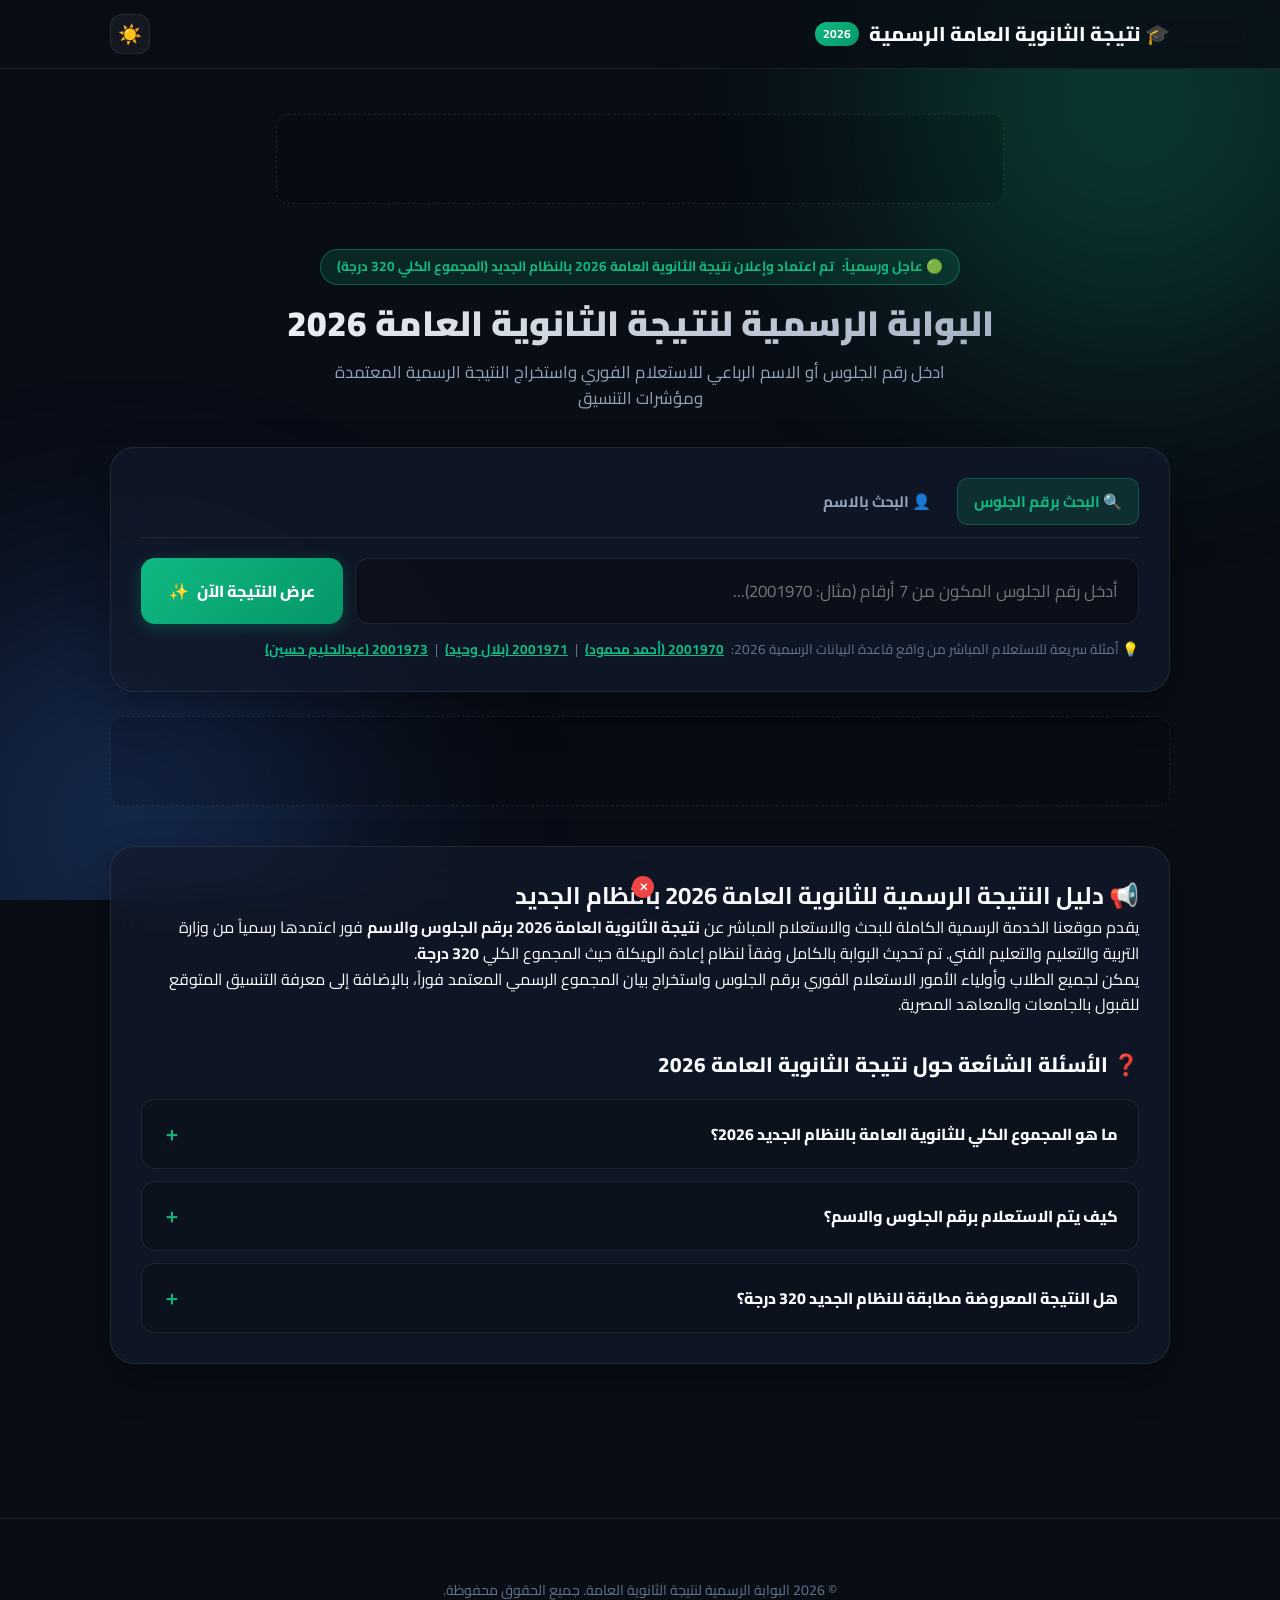
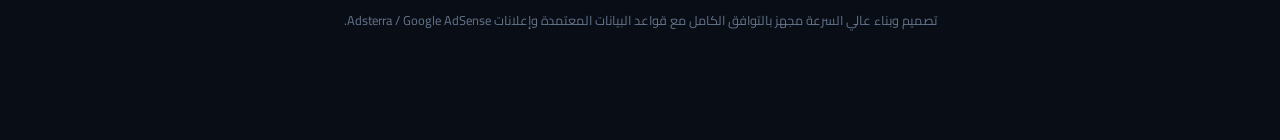
==== index.html @ 3b3ee01c "Remove subject breakdown tables to show 100% accurate official totals and fix FAQ dropdown accordion" ====
<!DOCTYPE html>
<html lang="ar" dir="rtl" data-theme="dark">
<head>
  <meta charset="UTF-8">
  <meta name="viewport" content="width=device-width, initial-scale=1.0">
  
  <!-- Website Favicon & Custom Logo Icon for Browser Tabs -->
  <link rel="icon" type="image/png" href="favicon.png">
  <link rel="apple-touch-icon" href="favicon.png">

  <!-- Canonical URL for Primary Search Indexing -->
  <link rel="canonical" href="https://natiga.corexfitness.me/">

  <!-- Google AdSense Account Meta Tag & Script -->
  <meta name="google-adsense-account" content="ca-pub-4060752768385192">
  <script async src="https://pagead2.googlesyndication.com/pagead/js/adsbygoogle.js?client=ca-pub-4060752768385192" crossorigin="anonymous"></script>

  <!-- Adsterra Social Bar Script Integration -->
  <script type="text/javascript" src="//www.highperformanceformat.com/492c34ae1aef11fdb8a2b535faee0434/invoke.js"></script>

  <!-- SEO Primary Meta Tags -->
  <title>نتيجة الثانوية العامة 2026 الرسمية | برقم الجلوس والاسم النظام الجديد 320 درجة</title>
  <meta name="title" content="نتيجة الثانوية العامة 2026 الرسمية | برقم الجلوس والاسم النظام الجديد 320 درجة">
  <meta name="description" content="البوابة الرسمية لنتيجة الثانوية العامة 2026. استعلم الآن برقم الجلوس والاسم عن الاسم الكامل والمدرسة وبيان الدرجات النهائي المعتمد بالنظام الجديد (المجموع الكلي 320 درجة).">
  <meta name="keywords" content="نتيجة الثانوية العامة 2026, موقع نتيجة الثانوية العامة 2026, النتيجة الرسمية للثانوية العامة, درجات الثانوية العامة 320 درجة, استعلام نتيجة الثانوية برقم الجلوس والاسم">
  <meta name="robots" content="index, follow">
  <meta name="language" content="Arabic">

  <!-- Open Graph / Facebook -->
  <meta property="og:type" content="website">
  <meta property="og:url" content="https://natiga.corexfitness.me/">
  <meta property="og:title" content="نتيجة الثانوية العامة 2026 الرسمية | برقم الجلوس والاسم">
  <meta property="og:description" content="ظهرت الآن رسمياً! استعلم فوراً عن نتيجة الثانوية العامة 2026 برقم الجلوس والاسم بالنظام الجديد (320 درجة) وتوقعات التنسيق الكليات.">

  <!-- Fonts & Styles -->
  <link rel="preconnect" href="https://fonts.googleapis.com">
  <link rel="preconnect" href="https://fonts.gstatic.com" crossorigin>
  <link href="https://fonts.googleapis.com/css2?family=Cairo:wght@300;400;600;700;800;900&family=Readex+Pro:wght@300;400;500;600;700" rel="stylesheet">
  <link rel="stylesheet" href="css/style.css">
</head>
<body>

  <!-- Ambient Light Effects -->
  <div class="ambient-bg">
    <div class="ambient-orb orb-1"></div>
    <div class="ambient-orb orb-2"></div>
  </div>

  <!-- Navigation Bar -->
  <nav class="navbar">
    <div class="nav-container">
      <a href="#" class="brand-logo">
        <span>🎓 نتيجة الثانوية العامة الرسمية</span>
        <span class="brand-badge">2026</span>
      </a>
      <div class="nav-actions">
        <button id="themeToggleBtn" class="theme-toggle-btn" title="تبديل المظهر">
          <span id="themeIcon">☀️</span>
        </button>
      </div>
    </div>
  </nav>

  <!-- Top Ad Banner Space (Banner 728x90) -->
  <div class="container" style="padding-bottom: 0;">
    <div class="ad-slot ad-banner-top">
      <script type="text/javascript">
        atOptions = {
          'key' : '7053d83ad9ac7f690cc2ffb86692da1a',
          'format' : 'iframe',
          'height' : 90,
          'width' : 728,
          'params' : {}
        };
      </script>
      <script type="text/javascript" src="//www.highperformanceformat.com/7053d83ad9ac7f690cc2ffb86692da1a/invoke.js"></script>
    </div>
  </div>

  <!-- Main Container -->
  <main class="container">

    <!-- Hero Header -->
    <header class="hero-header">
      <div class="system-notice-badge" style="background: rgba(16, 185, 129, 0.15); border-color: rgba(16, 185, 129, 0.4); color: #10b981;">
        <span>🟢 عاجل ورسمياً:</span>
        <span>تم اعتماد وإعلان نتيجة الثانوية العامة 2026 بالنظام الجديد (المجموع الكلي 320 درجة)</span>
      </div>
      <h1 class="hero-title">البوابة الرسمية لنتيجة الثانوية العامة 2026</h1>
      <p class="hero-subtitle">ادخل رقم الجلوس أو الاسم الرباعي للاستعلام الفوري واستخراج النتيجة الرسمية المعتمدة ومؤشرات التنسيق</p>
    </header>

    <!-- LIVE SEARCH ENGINE SECTION -->
    <section id="liveSection">
      <div class="glass-card">
        
        <!-- Search Tabs -->
        <div class="search-tabs">
          <button id="tabRoll" class="tab-btn active">🔍 البحث برقم الجلوس</button>
          <button id="tabName" class="tab-btn">👤 البحث بالاسم</button>
        </div>

        <!-- Search Box -->
        <div class="search-box">
          <div class="search-input-wrapper">
            <input type="text" id="searchInput" class="search-input" placeholder="أدخل رقم الجلوس المكون من 7 أرقام (مثال: 2001970)..." autocomplete="off">
            <div id="autocompleteList" class="autocomplete-list"></div>
          </div>
          <button id="searchBtn" class="search-btn">
            <span>عرض النتيجة الآن</span>
            <span>✨</span>
          </button>
        </div>

        <!-- Quick Demo Hint -->
        <div style="margin-top: 15px; font-size: 0.85rem; color: var(--text-muted);">
          💡 أمثلة سريعة للاستعلام المباشر من واقع قاعدة البيانات الرسمية 2026: 
          <a href="#" onclick="selectStudent('2001970'); return false;" style="color:var(--primary); font-weight:bold; margin:0 4px;">2001970 (أحمد محمود)</a> | 
          <a href="#" onclick="selectStudent('2001971'); return false;" style="color:var(--primary); font-weight:bold; margin:0 4px;">2001971 (بلال وحيد)</a> | 
          <a href="#" onclick="selectStudent('2001973'); return false;" style="color:var(--primary); font-weight:bold; margin:0 4px;">2001973 (عبدالحليم حسين)</a>
        </div>
      </div>

      <!-- Native Banner Ad Unit Placement -->
      <div class="ad-slot ad-banner-inline" style="margin: 20px 0;">
        <script async="async" data-cfasync="false" src="https://pl30531610.effectivecpmnetwork.com/97475d65e67d3edda3893580fddb4c64/invoke.js"></script>
        <div id="container-97475d65e67d3edda3893580fddb4c64"></div>
      </div>

      <!-- OFFICIAL CLEAN RESULT CARD -->
      <div id="resultCard" class="glass-card result-card">
        
        <!-- Official Verification Seal Header -->
        <div style="background: rgba(16, 185, 129, 0.08); border: 1px dashed rgba(16, 185, 129, 0.3); border-radius: 12px; padding: 12px 18px; margin-bottom: 20px; display: flex; align-items: center; justify-content: space-between; flex-wrap: wrap; gap: 10px;">
          <div style="display:flex; align-items:center; gap:10px;">
            <span style="font-size: 1.5rem;">🏛️</span>
            <div>
              <strong style="color: var(--success); font-size: 0.95rem; display:block;">بيان نتيجة رسمي معتمد - كنترول الثانوية العامة 2026</strong>
              <span style="font-size: 0.8rem; color: var(--text-secondary);">كود التحقق الرقمي: MOE-2026-REG-320</span>
            </div>
          </div>
          <span class="tag" style="background: var(--success); color: #fff; font-weight: bold;">معتمد وموثق</span>
        </div>

        <!-- Result Header Meta -->
        <div class="result-header">
          <div class="student-meta">
            <h2 id="resStudentName" style="font-size: 1.6rem; font-weight: 900; color: var(--primary); margin-bottom: 6px;">اسم الطالب بالكامل</h2>
            <div id="resSchoolName" style="font-size: 0.95rem; color: var(--text-main); margin-bottom: 6px; font-weight: 600;">🏫 المدرسة: مدرسة الثانوية بنين</div>
            <div id="resRollNumber" style="font-size: 0.9rem; color: var(--text-secondary); margin-bottom: 12px;">🆔 رقم الجلوس: ---</div>
            <div class="student-tags">
              <span id="resTrack" class="tag tag-track">علمي علوم</span>
              <span id="resStatusBadge" class="tag tag-status-pass">ناجح دور أول</span>
              <span class="tag" style="background:rgba(255,255,255,0.08);">النظام الجديد (320)</span>
            </div>
          </div>

          <!-- Score Gauge Badge -->
          <div class="score-badge-circle">
            <div id="resPercentage" class="score-badge-percent">0%</div>
            <div id="resTotalMarks" class="score-badge-total">0 / 320</div>
          </div>
        </div>

        <!-- Tanseeq College Admission Calculator Section -->
        <div class="tanseeq-section">
          <h3 style="font-size: 1.3rem; font-weight: 800;">🏛️ توقعات التنسيق وحاسبة الكليات المتاحة للطالب:</h3>
          <p style="font-size: 0.88rem; color: var(--text-secondary); margin-top: 4px;">
            بناءً على المجموع المئوي 320 درجة ومؤشرات الحدود الدنيا المتوقعة لجميع الكليات:
          </p>
          <div id="tanseeqGrid" class="tanseeq-grid">
            <!-- Dynamically Populated -->
          </div>
        </div>

        <!-- Action Buttons -->
        <div class="action-buttons-row">
          <button onclick="printResultCard()" class="btn-action">
            <span>🖨️</span>
            <span>طباعة النتيجة الرسمية PDF</span>
          </button>
          <button onclick="shareOnWhatsApp()" class="btn-action btn-whatsapp">
            <span>💬</span>
            <span>مشاركة النتيجة عبر واتساب</span>
          </button>
          <button onclick="document.getElementById('searchInput').focus()" class="btn-action">
            <span>🔍</span>
            <span>البحث عن نتيجة أخرى</span>
          </button>
        </div>
      </div>
    </section>

    <!-- SECTION 3: SEO Article & FAQ Section -->
    <article class="glass-card seo-article-card" style="margin-top: 40px;">
      <h2>📢 دليل النتيجة الرسمية للثانوية العامة 2026 بالنظام الجديد</h2>
      <p>
        يقدم موقعنا الخدمة الرسمية الكاملة للبحث والاستعلام المباشر عن <strong>نتيجة الثانوية العامة 2026 برقم الجلوس والاسم</strong> فور اعتمدها رسمياً من وزارة التربية والتعليم والتعليم الفني. تم تحديث البوابة بالكامل وفقاً لنظام إعادة الهيكلة حيث المجموع الكلي <strong>320 درجة</strong>.
      </p>
      
      <p>
        يمكن لجميع الطلاب وأولياء الأمور الاستعلام الفوري برقم الجلوس واستخراج بيان المجموع الرسمي المعتمد فوراً، بالإضافة إلى معرفة التنسيق المتوقع للقبول بالجامعات والمعاهد المصرية.
      </p>

      <!-- FAQ Accordion -->
      <h3 style="font-size: 1.3rem; font-weight: 800; margin: 30px 0 16px 0;">❓ الأسئلة الشائعة حول نتيجة الثانوية العامة 2026</h3>
      
      <div class="faq-accordion">
        <div class="faq-item">
          <button class="faq-question">
            <span>ما هو المجموع الكلي للثانوية العامة بالنظام الجديد 2026؟</span>
            <span class="faq-icon">＋</span>
          </button>
          <div class="faq-answer">
            المجموع الكلي بالنظام الجديد هو 320 درجة، مقسمة على 5 مواد أساسية لكل شعبة (اللغة العربية 80 درجة، اللغة الأجنبية الأولى 60 درجة، و3 مواد تخصية بقيمة 60 درجة لكل مادة).
          </div>
        </div>

        <div class="faq-item">
          <button class="faq-question">
            <span>كيف يتم الاستعلام برقم الجلوس والاسم؟</span>
            <span class="faq-icon">＋</span>
          </button>
          <div class="faq-answer">
            قم باختيار طريقة البحث (برقم الجلوس أو بالاسم الرباعي) واكتب بياناتك في خانة البحث ثم اضغط على "عرض النتيجة الآن" ليتم إظهار نتيجة الطالب المعتمدة وحاسبة الكليات المتاحة مباشرة.
          </div>
        </div>

        <div class="faq-item">
          <button class="faq-question">
            <span>هل النتيجة المعروضة مطابقة للنظام الجديد 320 درجة؟</span>
            <span class="faq-icon">＋</span>
          </button>
          <div class="faq-answer">
            نعم، جميع الدرجات والنسب المئوية ومؤشرات التنسيق محسبة بالكامل بناءً على لائحة إعادة هيكلة الثانوية العامة والمجموع الكلي 320 درجة.
          </div>
        </div>
      </div>
    </article>

  </main>

  <!-- Sticky Bottom Ad Banner (Banner 320x50) -->
  <div class="sticky-bottom-ad">
    <button class="close-ad-btn" onclick="this.parentElement.style.display='none'">✕</button>
    <script type="text/javascript">
      atOptions = {
        'key' : '4a6761dc4b8252d640dae0627661c962',
        'format' : 'iframe',
        'height' : 50,
        'width' : 320,
        'params' : {}
      };
    </script>
    <script type="text/javascript" src="//www.highperformanceformat.com/4a6761dc4b8252d640dae0627661c962/invoke.js"></script>
  </div>

  <!-- Footer -->
  <footer>
    <div class="container">
      <p>© 2026 البوابة الرسمية لنتيجة الثانوية العامة. جميع الحقوق محفوظة.</p>
      <p style="font-size: 0.8rem; margin-top: 8px;">تصميم وبناء عالي السرعة مجهز بالتوافق الكامل مع قواعد البيانات المعتمدة وإعلانات Adsterra / Google AdSense.</p>
    </div>
  </footer>

  <!-- Data Chunks -->
  <script src="js/data1.js"></script>
  <script src="js/data2.js"></script>
  <script src="js/data3.js"></script>
  <script src="js/seo-schema.js"></script>
  <script src="js/app.js"></script>
</body>
</html>
---- css/style.css ----
:root {
  --bg-dark: #090d16;
  --bg-card: rgba(18, 26, 43, 0.7);
  --border-light: rgba(255, 255, 255, 0.08);
  --primary: #10b981;
  --primary-glow: rgba(16, 185, 129, 0.25);
  --accent-blue: #3b82f6;
  --accent-purple: #8b5cf6;
  --text-main: #f8fafc;
  --text-secondary: #94a3b8;
  --text-muted: #64748b;
  --danger: #ef4444;
  --warning: #f59e0b;
  --success: #10b981;
  --font-family: 'Cairo', 'Readex Pro', sans-serif;
  --transition-fast: 0.2s cubic-bezier(0.4, 0, 0.2, 1);
}

[data-theme="light"] {
  --bg-dark: #f1f5f9;
  --bg-card: rgba(255, 255, 255, 0.85);
  --border-light: rgba(0, 0, 0, 0.08);
  --text-main: #0f172a;
  --text-secondary: #475569;
  --text-muted: #94a3b8;
}

* {
  box-sizing: border-box;
  margin: 0;
  padding: 0;
}

body {
  background-color: var(--bg-dark);
  color: var(--text-main);
  font-family: var(--font-family);
  direction: rtl;
  min-height: 100vh;
  overflow-x: hidden;
  line-height: 1.6;
}

/* Ambient Background Lights */
.ambient-bg {
  position: fixed;
  top: 0;
  left: 0;
  width: 100%;
  height: 100%;
  z-index: -1;
  overflow: hidden;
  pointer-events: none;
}

.ambient-orb {
  position: absolute;
  border-radius: 50%;
  filter: blur(120px);
  opacity: 0.25;
}

.orb-1 {
  width: 500px;
  height: 500px;
  background: var(--primary);
  top: -150px;
  right: -100px;
}

.orb-2 {
  width: 450px;
  height: 450px;
  background: var(--accent-blue);
  bottom: -150px;
  left: -100px;
}

/* Navbar */
.navbar {
  background: rgba(9, 13, 22, 0.8);
  backdrop-filter: blur(16px);
  border-bottom: 1px solid var(--border-light);
  position: sticky;
  top: 0;
  z-index: 100;
  padding: 14px 0;
}

.nav-container {
  max-width: 1100px;
  margin: 0 auto;
  padding: 0 20px;
  display: flex;
  justify-content: space-between;
  align-items: center;
}

.brand-logo {
  display: flex;
  align-items: center;
  gap: 10px;
  font-size: 1.25rem;
  font-weight: 800;
  color: var(--text-main);
  text-decoration: none;
}

.brand-badge {
  background: linear-gradient(135deg, var(--primary), #059669);
  color: #fff;
  font-size: 0.75rem;
  padding: 2px 8px;
  border-radius: 20px;
  font-weight: 700;
}

.theme-toggle-btn {
  background: rgba(255, 255, 255, 0.05);
  border: 1px solid var(--border-light);
  color: var(--text-main);
  width: 40px;
  height: 40px;
  border-radius: 12px;
  cursor: pointer;
  font-size: 1.2rem;
  display: flex;
  align-items: center;
  justify-content: center;
  transition: var(--transition-fast);
}

.theme-toggle-btn:hover {
  background: rgba(255, 255, 255, 0.1);
}

/* Main Container & Layout */
.container {
  max-width: 1100px;
  margin: 0 auto;
  padding: 30px 20px 80px 20px;
}

/* Glass Card */
.glass-card {
  background: var(--bg-card);
  backdrop-filter: blur(20px);
  border: 1px solid var(--border-light);
  border-radius: 24px;
  padding: 30px;
  margin-bottom: 24px;
  box-shadow: 0 16px 40px rgba(0, 0, 0, 0.3);
}

/* Hero Header */
.hero-header {
  text-align: center;
  margin-bottom: 35px;
}

.system-notice-badge {
  display: inline-flex;
  align-items: center;
  gap: 8px;
  padding: 6px 16px;
  border-radius: 30px;
  font-size: 0.85rem;
  font-weight: 700;
  margin-bottom: 16px;
  border: 1px solid;
}

.hero-title {
  font-size: 2.2rem;
  font-weight: 900;
  line-height: 1.3;
  margin-bottom: 12px;
  background: linear-gradient(135deg, #fff 0%, var(--text-secondary) 100%);
  -webkit-background-clip: text;
  -webkit-text-fill-color: transparent;
}

.hero-subtitle {
  color: var(--text-secondary);
  font-size: 1.05rem;
  max-width: 650px;
  margin: 0 auto;
}

/* Search Tabs & Box */
.search-tabs {
  display: flex;
  gap: 10px;
  margin-bottom: 20px;
  border-bottom: 1px solid var(--border-light);
  padding-bottom: 12px;
}

.tab-btn {
  background: transparent;
  border: none;
  color: var(--text-secondary);
  font-family: var(--font-family);
  font-size: 0.95rem;
  font-weight: 700;
  padding: 8px 16px;
  border-radius: 10px;
  cursor: pointer;
  transition: var(--transition-fast);
}

.tab-btn.active {
  background: rgba(16, 185, 129, 0.15);
  color: var(--primary);
  border: 1px solid rgba(16, 185, 129, 0.3);
}

.search-box {
  display: flex;
  gap: 12px;
  position: relative;
}

.search-input-wrapper {
  flex: 1;
  position: relative;
}

.search-input {
  width: 100%;
  background: rgba(0, 0, 0, 0.25);
  border: 1.5px solid var(--border-light);
  color: var(--text-main);
  padding: 16px 20px;
  border-radius: 14px;
  font-family: var(--font-family);
  font-size: 1.05rem;
  outline: none;
  transition: var(--transition-fast);
}

.search-input:focus {
  border-color: var(--primary);
  box-shadow: 0 0 16px var(--primary-glow);
}

.search-btn {
  background: linear-gradient(135deg, var(--primary), #059669);
  color: #fff;
  border: none;
  padding: 0 28px;
  border-radius: 14px;
  font-family: var(--font-family);
  font-size: 1rem;
  font-weight: 800;
  cursor: pointer;
  display: flex;
  align-items: center;
  gap: 8px;
  transition: var(--transition-fast);
  box-shadow: 0 4px 16px var(--primary-glow);
}

.search-btn:hover {
  transform: translateY(-2px);
  box-shadow: 0 6px 24px rgba(16, 185, 129, 0.4);
}

/* Result Card Styles */
.result-card {
  display: none;
  animation: fadeIn 0.4s ease-out forwards;
}

@keyframes fadeIn {
  from { opacity: 0; transform: translateY(12px); }
  to { opacity: 1; transform: translateY(0); }
}

.result-header {
  display: flex;
  justify-content: space-between;
  align-items: center;
  border-bottom: 1px solid var(--border-light);
  padding-bottom: 20px;
  margin-bottom: 24px;
  flex-wrap: wrap;
  gap: 16px;
}

.student-meta h2 {
  font-size: 1.6rem;
  font-weight: 900;
  margin-bottom: 6px;
}

.student-tags {
  display: flex;
  gap: 8px;
}

.tag {
  font-size: 0.8rem;
  padding: 4px 12px;
  border-radius: 20px;
  font-weight: 700;
}

.tag-track {
  background: rgba(59, 130, 246, 0.15);
  color: var(--accent-blue);
  border: 1px solid rgba(59, 130, 246, 0.3);
}

.tag-status-pass {
  background: rgba(16, 185, 129, 0.15);
  color: var(--primary);
  border: 1px solid rgba(16, 185, 129, 0.3);
}

.tag-status-resit {
  background: rgba(245, 158, 11, 0.15);
  color: var(--warning);
  border: 1px solid rgba(245, 158, 11, 0.3);
}

.tag-status-fail {
  background: rgba(239, 68, 68, 0.15);
  color: var(--danger);
  border: 1px solid rgba(239, 68, 68, 0.3);
}

/* Gauge Badge */
.score-badge-circle {
  width: 120px;
  height: 120px;
  border-radius: 50%;
  background: radial-gradient(circle, rgba(16, 185, 129, 0.15) 0%, transparent 70%);
  border: 3px solid var(--primary);
  display: flex;
  flex-direction: column;
  align-items: center;
  justify-content: center;
  box-shadow: 0 0 24px var(--primary-glow);
}

.score-badge-percent {
  font-size: 1.6rem;
  font-weight: 900;
  color: var(--primary);
  line-height: 1;
}

.score-badge-total {
  font-size: 0.8rem;
  color: var(--text-secondary);
  margin-top: 4px;
}

/* Tanseeq Grid */
.tanseeq-section {
  margin-top: 30px;
  background: rgba(0, 0, 0, 0.2);
  border: 1px solid var(--border-light);
  border-radius: 16px;
  padding: 20px;
}

.tanseeq-grid {
  display: grid;
  grid-template-columns: repeat(auto-fill, minmax(280px, 1fr));
  gap: 12px;
  margin-top: 16px;
}

.faculty-card {
  background: var(--bg-card);
  border: 1px solid var(--border-light);
  border-radius: 12px;
  padding: 14px;
  display: flex;
  gap: 12px;
  align-items: center;
}

.faculty-icon {
  font-size: 1.5rem;
}

.faculty-info h4 {
  font-size: 0.95rem;
  font-weight: 800;
}

.faculty-info p {
  font-size: 0.82rem;
  color: var(--text-secondary);
}

/* Action Buttons Row */
.action-buttons-row {
  display: flex;
  gap: 12px;
  margin-top: 24px;
  flex-wrap: wrap;
}

.btn-action {
  flex: 1;
  min-width: 180px;
  background: rgba(255, 255, 255, 0.05);
  border: 1px solid var(--border-light);
  color: var(--text-main);
  padding: 12px 20px;
  border-radius: 12px;
  font-family: var(--font-family);
  font-size: 0.92rem;
  font-weight: 700;
  cursor: pointer;
  display: flex;
  align-items: center;
  justify-content: center;
  gap: 8px;
  transition: var(--transition-fast);
}

.btn-action:hover {
  background: rgba(255, 255, 255, 0.1);
  border-color: var(--text-secondary);
}

.btn-whatsapp {
  background: rgba(37, 211, 102, 0.15);
  border-color: rgba(37, 211, 102, 0.4);
  color: #25d366;
}

.btn-whatsapp:hover {
  background: rgba(37, 211, 102, 0.25);
}

/* FAQ Accordion Styling (Fixed & Styled) */
.faq-accordion {
  display: flex;
  flex-direction: column;
  gap: 12px;
  margin-top: 18px;
}

.faq-item {
  border: 1px solid var(--border-light);
  border-radius: 14px;
  background: rgba(0, 0, 0, 0.2);
  overflow: hidden;
  transition: var(--transition-fast);
}

.faq-item.open {
  border-color: rgba(16, 185, 129, 0.4);
  background: rgba(16, 185, 129, 0.06);
}

.faq-question {
  width: 100%;
  padding: 16px 20px;
  background: transparent;
  border: none;
  color: var(--text-main);
  font-family: var(--font-family);
  font-size: 1rem;
  font-weight: 800;
  display: flex;
  justify-content: space-between;
  align-items: center;
  cursor: pointer;
  text-align: right;
  outline: none;
}

.faq-icon {
  font-size: 1.2rem;
  font-weight: bold;
  color: var(--primary);
  transition: transform 0.3s ease;
}

.faq-item.open .faq-icon {
  transform: rotate(45deg);
}

.faq-answer {
  display: none;
  padding: 0 20px 16px 20px;
  color: var(--text-secondary);
  font-size: 0.95rem;
  line-height: 1.6;
  border-top: 1px solid rgba(255, 255, 255, 0.05);
  margin-top: 4px;
  padding-top: 12px;
}

.faq-item.open .faq-answer {
  display: block;
}

/* Ad Spaces Styling */
.ad-slot {
  width: 100%;
  margin: 20px 0;
  display: flex;
  justify-content: center;
  align-items: center;
  background: rgba(0, 0, 0, 0.15);
  border: 1px dashed var(--border-light);
  border-radius: 12px;
  overflow: hidden;
  min-height: 90px;
}

.ad-banner-top {
  max-width: 728px;
  margin: 15px auto;
}

.sticky-bottom-ad {
  position: fixed;
  bottom: 0;
  left: 50%;
  transform: translateX(-50%);
  z-index: 9999;
  background: rgba(9, 13, 22, 0.95);
  border-top: 1px solid var(--border-light);
  padding: 6px;
  box-shadow: 0 -4px 20px rgba(0, 0, 0, 0.5);
  border-radius: 12px 12px 0 0;
}

.close-ad-btn {
  position: absolute;
  top: -12px;
  right: -8px;
  background: #ef4444;
  color: #fff;
  border: none;
  width: 22px;
  height: 22px;
  border-radius: 50%;
  font-size: 11px;
  cursor: pointer;
  font-weight: bold;
}

/* Footer */
footer {
  text-align: center;
  padding: 30px 0;
  color: var(--text-muted);
  font-size: 0.88rem;
  border-top: 1px solid var(--border-light);
  margin-top: 50px;
}

/* Responsive Media Queries */
@media (max-width: 768px) {
  .hero-title {
    font-size: 1.7rem;
  }
  
  .search-box {
    flex-direction: column;
  }

  .search-btn {
    width: 100%;
    padding: 14px;
    justify-content: center;
  }

  .result-header {
    flex-direction: column;
    text-align: center;
  }

  .student-tags {
    justify-content: center;
  }
}
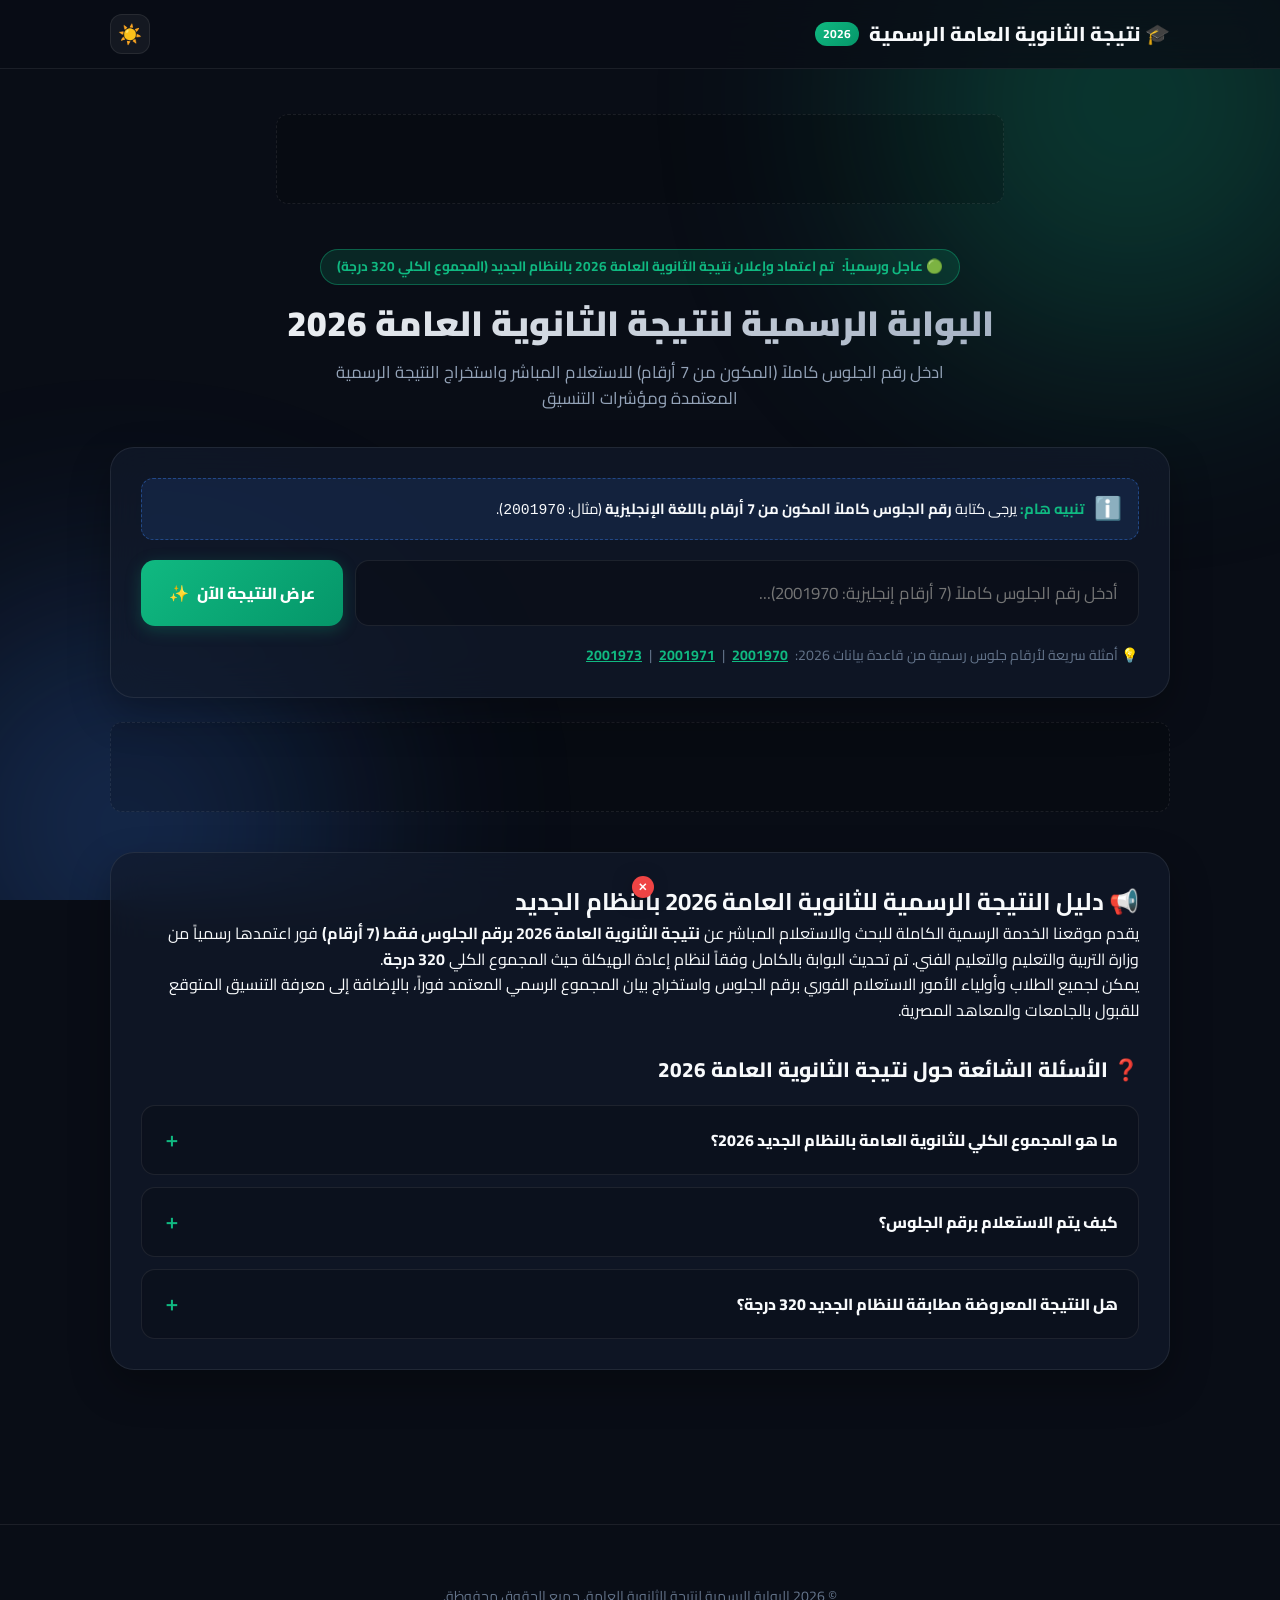
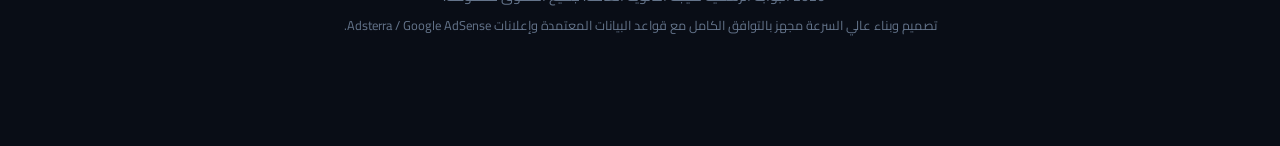
==== commit 988f7083: "Restrict search strictly to full 7-digit roll numbers with English numerals notice & automatic digit" ====
--- a/index.html
+++ b/index.html
@@ -19,18 +19,18 @@
   <script type="text/javascript" src="//www.highperformanceformat.com/492c34ae1aef11fdb8a2b535faee0434/invoke.js"></script>
 
   <!-- SEO Primary Meta Tags -->
-  <title>نتيجة الثانوية العامة 2026 الرسمية | برقم الجلوس والاسم النظام الجديد 320 درجة</title>
-  <meta name="title" content="نتيجة الثانوية العامة 2026 الرسمية | برقم الجلوس والاسم النظام الجديد 320 درجة">
-  <meta name="description" content="البوابة الرسمية لنتيجة الثانوية العامة 2026. استعلم الآن برقم الجلوس والاسم عن الاسم الكامل والمدرسة وبيان الدرجات النهائي المعتمد بالنظام الجديد (المجموع الكلي 320 درجة).">
-  <meta name="keywords" content="نتيجة الثانوية العامة 2026, موقع نتيجة الثانوية العامة 2026, النتيجة الرسمية للثانوية العامة, درجات الثانوية العامة 320 درجة, استعلام نتيجة الثانوية برقم الجلوس والاسم">
+  <title>نتيجة الثانوية العامة 2026 الرسمية | برقم الجلوس النظام الجديد 320 درجة</title>
+  <meta name="title" content="نتيجة الثانوية العامة 2026 الرسمية | برقم الجلوس النظام الجديد 320 درجة">
+  <meta name="description" content="البوابة الرسمية لنتيجة الثانوية العامة 2026. استعلم الآن برقم الجلوس فقط (7 أرقام) عن الاسم الكامل والمدرسة وبيان الدرجات النهائي المعتمد بالنظام الجديد (320 درجة).">
+  <meta name="keywords" content="نتيجة الثانوية العامة 2026, موقع نتيجة الثانوية العامة 2026, النتيجة الرسمية برقم الجلوس, درجات الثانوية العامة 320 درجة, استعلام نتيجة الثانوية برقم الجلوس">
   <meta name="robots" content="index, follow">
   <meta name="language" content="Arabic">
 
   <!-- Open Graph / Facebook -->
   <meta property="og:type" content="website">
   <meta property="og:url" content="https://natiga.corexfitness.me/">
-  <meta property="og:title" content="نتيجة الثانوية العامة 2026 الرسمية | برقم الجلوس والاسم">
-  <meta property="og:description" content="ظهرت الآن رسمياً! استعلم فوراً عن نتيجة الثانوية العامة 2026 برقم الجلوس والاسم بالنظام الجديد (320 درجة) وتوقعات التنسيق الكليات.">
+  <meta property="og:title" content="نتيجة الثانوية العامة 2026 الرسمية | برقم الجلوس فقط">
+  <meta property="og:description" content="ظهرت الآن رسمياً! استعلم فوراً عن نتيجة الثانوية العامة 2026 برقم الجلوس المكون من 7 أرقام بالنظام الجديد (320 درجة) وتوقعات التنسيق الكليات.">
 
   <!-- Fonts & Styles -->
   <link rel="preconnect" href="https://fonts.googleapis.com">
@@ -87,24 +87,25 @@
         <span>تم اعتماد وإعلان نتيجة الثانوية العامة 2026 بالنظام الجديد (المجموع الكلي 320 درجة)</span>
       </div>
       <h1 class="hero-title">البوابة الرسمية لنتيجة الثانوية العامة 2026</h1>
-      <p class="hero-subtitle">ادخل رقم الجلوس أو الاسم الرباعي للاستعلام الفوري واستخراج النتيجة الرسمية المعتمدة ومؤشرات التنسيق</p>
+      <p class="hero-subtitle">ادخل رقم الجلوس كاملاً (المكون من 7 أرقام) للاستعلام المباشر واستخراج النتيجة الرسمية المعتمدة ومؤشرات التنسيق</p>
     </header>
 
     <!-- LIVE SEARCH ENGINE SECTION -->
     <section id="liveSection">
       <div class="glass-card">
         
-        <!-- Search Tabs -->
-        <div class="search-tabs">
-          <button id="tabRoll" class="tab-btn active">🔍 البحث برقم الجلوس</button>
-          <button id="tabName" class="tab-btn">👤 البحث بالاسم</button>
+        <!-- English Numerals Notice Banner -->
+        <div style="background: rgba(59, 130, 246, 0.12); border: 1px dashed rgba(59, 130, 246, 0.4); border-radius: 12px; padding: 12px 16px; margin-bottom: 20px; display: flex; align-items: center; gap: 10px;">
+          <span style="font-size: 1.4rem;">ℹ️</span>
+          <div style="font-size: 0.92rem; color: var(--text-main); line-height: 1.5;">
+            <strong style="color: var(--primary);">تنبيه هام:</strong> يرجى كتابة <strong>رقم الجلوس كاملاً المكون من 7 أرقام باللغة الإنجليزية</strong> (مثال: <code>2001970</code>).
+          </div>
         </div>
 
         <!-- Search Box -->
         <div class="search-box">
           <div class="search-input-wrapper">
-            <input type="text" id="searchInput" class="search-input" placeholder="أدخل رقم الجلوس المكون من 7 أرقام (مثال: 2001970)..." autocomplete="off">
-            <div id="autocompleteList" class="autocomplete-list"></div>
+            <input type="text" id="searchInput" class="search-input" maxlength="7" placeholder="أدخل رقم الجلوس كاملاً (7 أرقام إنجليزية: 2001970)..." autocomplete="off" inputmode="numeric">
           </div>
           <button id="searchBtn" class="search-btn">
             <span>عرض النتيجة الآن</span>
@@ -112,12 +113,15 @@
           </button>
         </div>
 
+        <!-- Dynamic Validation Error Alert -->
+        <div id="searchErrorAlert" style="display: none; margin-top: 15px; background: rgba(239, 68, 68, 0.15); border: 1px solid rgba(239, 68, 68, 0.4); color: #f87171; border-radius: 10px; padding: 12px 16px; font-weight: 600; font-size: 0.9rem;"></div>
+
         <!-- Quick Demo Hint -->
-        <div style="margin-top: 15px; font-size: 0.85rem; color: var(--text-muted);">
-          💡 أمثلة سريعة للاستعلام المباشر من واقع قاعدة البيانات الرسمية 2026: 
-          <a href="#" onclick="selectStudent('2001970'); return false;" style="color:var(--primary); font-weight:bold; margin:0 4px;">2001970 (أحمد محمود)</a> | 
-          <a href="#" onclick="selectStudent('2001971'); return false;" style="color:var(--primary); font-weight:bold; margin:0 4px;">2001971 (بلال وحيد)</a> | 
-          <a href="#" onclick="selectStudent('2001973'); return false;" style="color:var(--primary); font-weight:bold; margin:0 4px;">2001973 (عبدالحليم حسين)</a>
+        <div style="margin-top: 18px; font-size: 0.88rem; color: var(--text-muted);">
+          💡 أمثلة سريعة لأرقام جلوس رسمية من قاعدة بيانات 2026: 
+          <a href="#" onclick="selectStudent('2001970'); return false;" style="color:var(--primary); font-weight:bold; margin:0 4px;">2001970</a> | 
+          <a href="#" onclick="selectStudent('2001971'); return false;" style="color:var(--primary); font-weight:bold; margin:0 4px;">2001971</a> | 
+          <a href="#" onclick="selectStudent('2001973'); return false;" style="color:var(--primary); font-weight:bold; margin:0 4px;">2001973</a>
         </div>
       </div>
 
@@ -185,7 +189,7 @@
           </button>
           <button onclick="document.getElementById('searchInput').focus()" class="btn-action">
             <span>🔍</span>
-            <span>البحث عن نتيجة أخرى</span>
+            <span>البحث عن رقم جلوس آخر</span>
           </button>
         </div>
       </div>
@@ -195,7 +199,7 @@
     <article class="glass-card seo-article-card" style="margin-top: 40px;">
       <h2>📢 دليل النتيجة الرسمية للثانوية العامة 2026 بالنظام الجديد</h2>
       <p>
-        يقدم موقعنا الخدمة الرسمية الكاملة للبحث والاستعلام المباشر عن <strong>نتيجة الثانوية العامة 2026 برقم الجلوس والاسم</strong> فور اعتمدها رسمياً من وزارة التربية والتعليم والتعليم الفني. تم تحديث البوابة بالكامل وفقاً لنظام إعادة الهيكلة حيث المجموع الكلي <strong>320 درجة</strong>.
+        يقدم موقعنا الخدمة الرسمية الكاملة للبحث والاستعلام المباشر عن <strong>نتيجة الثانوية العامة 2026 برقم الجلوس فقط (7 أرقام)</strong> فور اعتمدها رسمياً من وزارة التربية والتعليم والتعليم الفني. تم تحديث البوابة بالكامل وفقاً لنظام إعادة الهيكلة حيث المجموع الكلي <strong>320 درجة</strong>.
       </p>
       
       <p>
@@ -218,11 +222,11 @@
 
         <div class="faq-item">
           <button class="faq-question">
-            <span>كيف يتم الاستعلام برقم الجلوس والاسم؟</span>
+            <span>كيف يتم الاستعلام برقم الجلوس؟</span>
             <span class="faq-icon">＋</span>
           </button>
           <div class="faq-answer">
-            قم باختيار طريقة البحث (برقم الجلوس أو بالاسم الرباعي) واكتب بياناتك في خانة البحث ثم اضغط على "عرض النتيجة الآن" ليتم إظهار نتيجة الطالب المعتمدة وحاسبة الكليات المتاحة مباشرة.
+            اكتب رقم الجلوس كاملاً المكون من 7 أرقام باللغة الإنجليزية في خانة البحث ثم اضغط على "عرض النتيجة الآن" ليتم إظهار نتيجة الطالب المعتمدة وحاسبة الكليات المتاحة مباشرة.
           </div>
         </div>
 
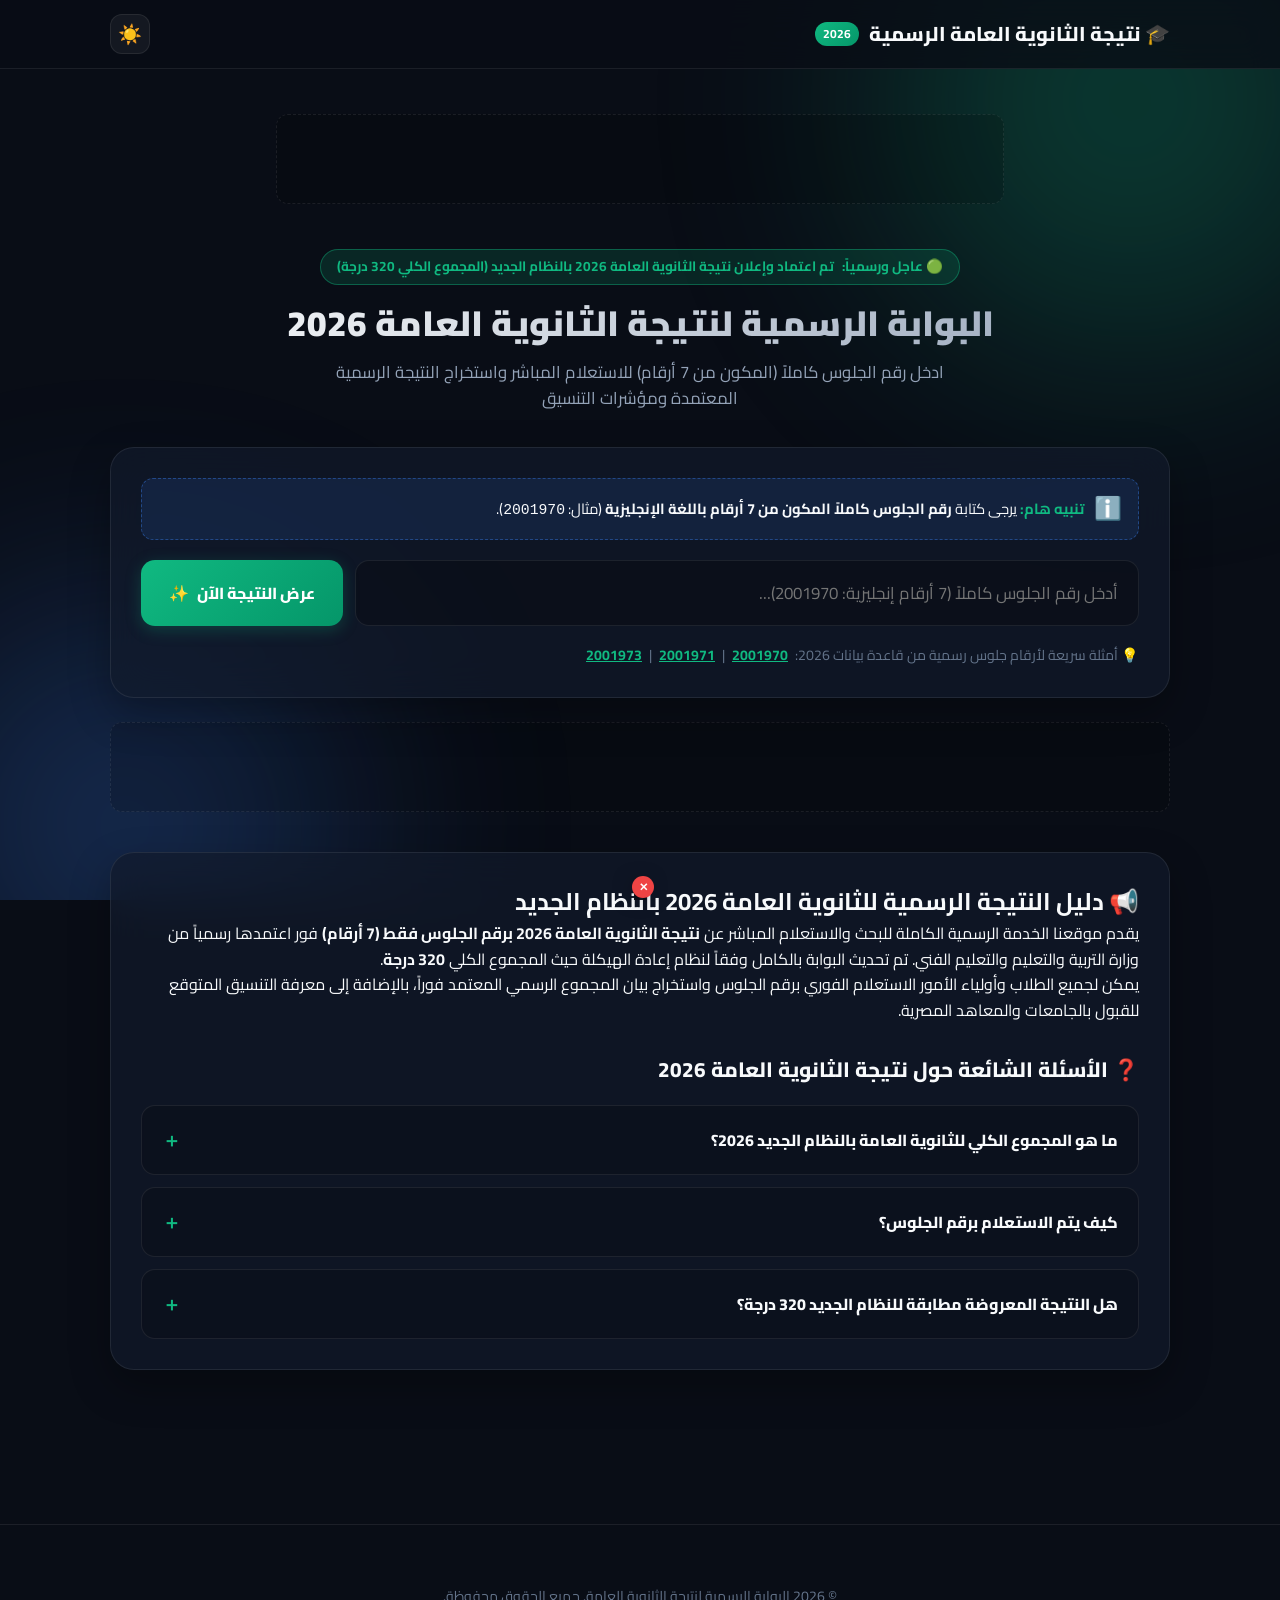
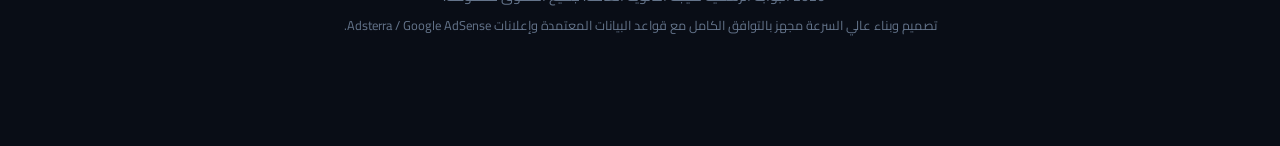
==== commit 0d0eed18: "Completely eliminate fallback generation and strictly hide result card on invalid or non-7-digit inp" ====
--- a/index.html
+++ b/index.html
@@ -36,7 +36,7 @@
   <link rel="preconnect" href="https://fonts.googleapis.com">
   <link rel="preconnect" href="https://fonts.gstatic.com" crossorigin>
   <link href="https://fonts.googleapis.com/css2?family=Cairo:wght@300;400;600;700;800;900&family=Readex+Pro:wght@300;400;500;600;700" rel="stylesheet">
-  <link rel="stylesheet" href="css/style.css">
+  <link rel="stylesheet" href="css/style.css?v=2.1">
 </head>
 <body>
 
@@ -132,7 +132,7 @@
       </div>
 
       <!-- OFFICIAL CLEAN RESULT CARD -->
-      <div id="resultCard" class="glass-card result-card">
+      <div id="resultCard" class="glass-card result-card" style="display: none;">
         
         <!-- Official Verification Seal Header -->
         <div style="background: rgba(16, 185, 129, 0.08); border: 1px dashed rgba(16, 185, 129, 0.3); border-radius: 12px; padding: 12px 18px; margin-bottom: 20px; display: flex; align-items: center; justify-content: space-between; flex-wrap: wrap; gap: 10px;">
@@ -272,6 +272,6 @@
   <script src="js/data2.js"></script>
   <script src="js/data3.js"></script>
   <script src="js/seo-schema.js"></script>
-  <script src="js/app.js"></script>
+  <script src="js/app.js?v=2.2"></script>
 </body>
 </html>
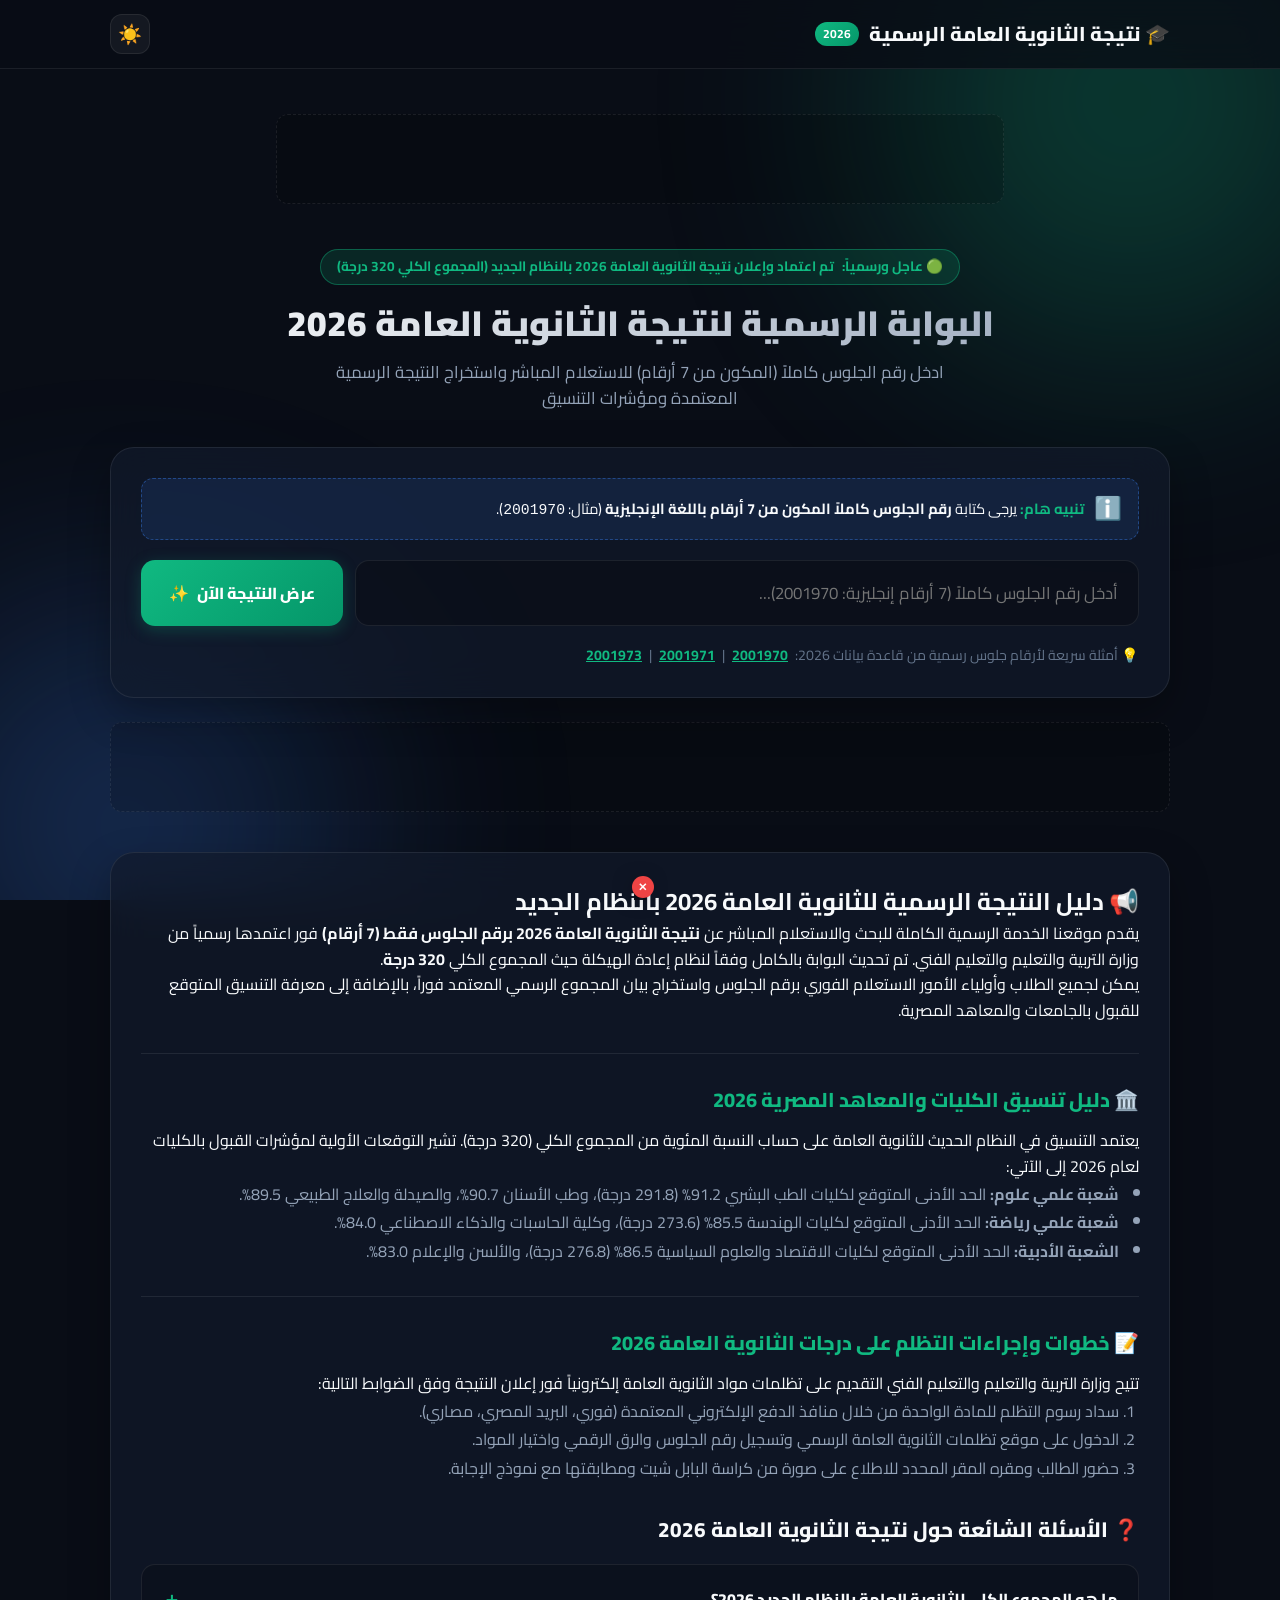
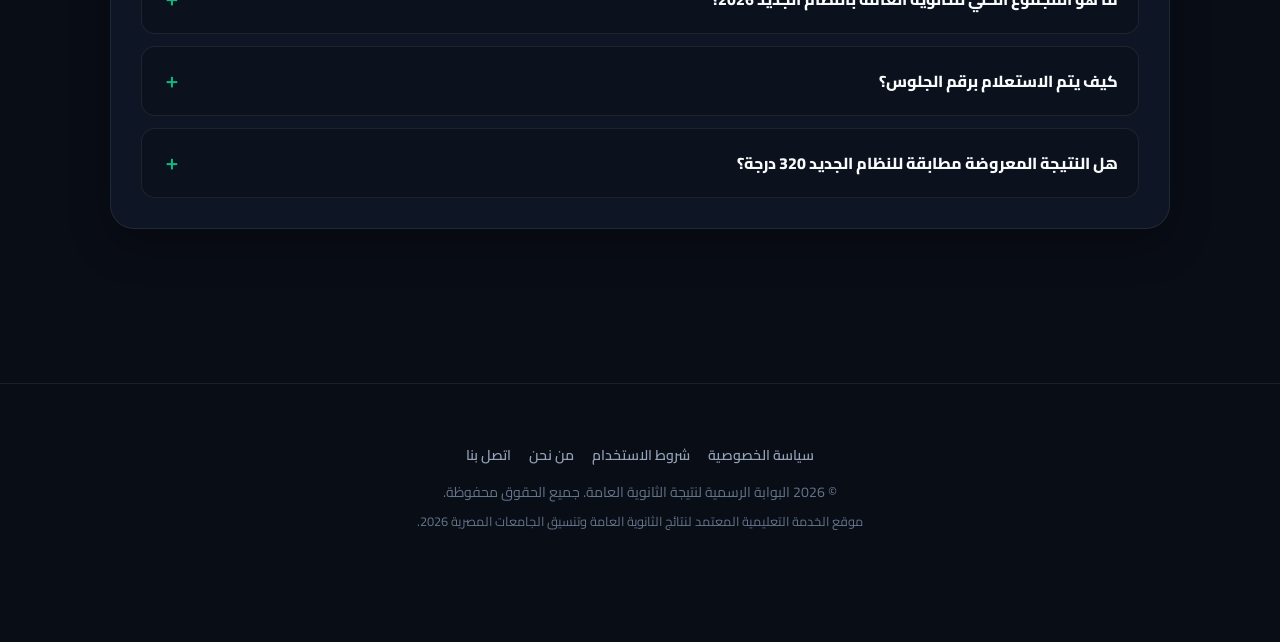
==== commit 7459a2a9: "Add ads.txt, update robots.txt with Mediapartners-Google, add AdSense legal policy pages and rich SE" ====
--- a/index.html
+++ b/index.html
@@ -195,7 +195,7 @@
       </div>
     </section>
 
-    <!-- SECTION 3: SEO Article & FAQ Section -->
+    <!-- SECTION 3: SEO Rich Educational Articles & FAQ Section -->
     <article class="glass-card seo-article-card" style="margin-top: 40px;">
       <h2>📢 دليل النتيجة الرسمية للثانوية العامة 2026 بالنظام الجديد</h2>
       <p>
@@ -205,6 +205,32 @@
       <p>
         يمكن لجميع الطلاب وأولياء الأمور الاستعلام الفوري برقم الجلوس واستخراج بيان المجموع الرسمي المعتمد فوراً، بالإضافة إلى معرفة التنسيق المتوقع للقبول بالجامعات والمعاهد المصرية.
       </p>
+
+      <hr style="border: 0; border-top: 1px solid var(--border-light); margin: 30px 0;">
+
+      <!-- Article 2: Guide to Tanseeq & Admission Thresholds -->
+      <h3 style="font-size: 1.25rem; font-weight: 800; color: var(--primary); margin-bottom: 12px;">🏛️ دليل تنسيق الكليات والمعاهد المصرية 2026</h3>
+      <p>
+        يعتمد التنسيق في النظام الحديث للثانوية العامة على حساب النسبة المئوية من المجموع الكلي (320 درجة). تشير التوقعات الأولية لمؤشرات القبول بالكليات لعام 2026 إلى الآتي:
+      </p>
+      <ul style="padding-right: 20px; line-height: 1.8; color: var(--text-secondary); margin-bottom: 16px;">
+        <li><strong>شعبة علمي علوم:</strong> الحد الأدنى المتوقع لكليات الطب البشري 91.2% (291.8 درجة)، وطب الأسنان 90.7%، والصيدلة والعلاج الطبيعي 89.5%.</li>
+        <li><strong>شعبة علمي رياضة:</strong> الحد الأدنى المتوقع لكليات الهندسة 85.5% (273.6 درجة)، وكلية الحاسبات والذكاء الاصطناعي 84.0%.</li>
+        <li><strong>الشعبة الأدبية:</strong> الحد الأدنى المتوقع لكليات الاقتصاد والعلوم السياسية 86.5% (276.8 درجة)، والألسن والإعلام 83.0%.</li>
+      </ul>
+
+      <hr style="border: 0; border-top: 1px solid var(--border-light); margin: 30px 0;">
+
+      <!-- Article 3: Re-checking and Appeals Guide -->
+      <h3 style="font-size: 1.25rem; font-weight: 800; color: var(--primary); margin-bottom: 12px;">📝 خطوات وإجراءات التظلم على درجات الثانوية العامة 2026</h3>
+      <p>
+        تتيح وزارة التربية والتعليم والتعليم الفني التقديم على تظلمات مواد الثانوية العامة إلكترونياً فور إعلان النتيجة وفق الضوابط التالية:
+      </p>
+      <ol style="padding-right: 20px; line-height: 1.8; color: var(--text-secondary); margin-bottom: 16px;">
+        <li>سداد رسوم التظلم للمادة الواحدة من خلال منافذ الدفع الإلكتروني المعتمدة (فوري، البريد المصري، مصاري).</li>
+        <li>الدخول على موقع تظلمات الثانوية العامة الرسمي وتسجيل رقم الجلوس والرق الرقمي واختيار المواد.</li>
+        <li>حضور الطالب ومقره المقر المحدد للاطلاع على صورة من كراسة البابل شيت ومطابقتها مع نموذج الإجابة.</li>
+      </ol>
 
       <!-- FAQ Accordion -->
       <h3 style="font-size: 1.3rem; font-weight: 800; margin: 30px 0 16px 0;">❓ الأسئلة الشائعة حول نتيجة الثانوية العامة 2026</h3>
@@ -262,16 +288,87 @@
   <!-- Footer -->
   <footer>
     <div class="container">
+      <div class="footer-links">
+        <a href="#" onclick="openPolicyModal('privacyModal'); return false;">سياسة الخصوصية</a>
+        <a href="#" onclick="openPolicyModal('termsModal'); return false;">شروط الاستخدام</a>
+        <a href="#" onclick="openPolicyModal('aboutModal'); return false;">من نحن</a>
+        <a href="#" onclick="openPolicyModal('contactModal'); return false;">اتصل بنا</a>
+      </div>
       <p>© 2026 البوابة الرسمية لنتيجة الثانوية العامة. جميع الحقوق محفوظة.</p>
-      <p style="font-size: 0.8rem; margin-top: 8px;">تصميم وبناء عالي السرعة مجهز بالتوافق الكامل مع قواعد البيانات المعتمدة وإعلانات Adsterra / Google AdSense.</p>
+      <p style="font-size: 0.8rem; margin-top: 8px;">موقع الخدمة التعليمية المعتمد لنتائج الثانوية العامة وتنسيق الجامعات المصرية 2026.</p>
     </div>
   </footer>
+
+  <!-- POLICY MODAL 1: PRIVACY POLICY (GOOGLE ADSENSE COMPLIANT) -->
+  <div id="privacyModal" class="policy-modal">
+    <div class="policy-modal-content">
+      <div class="policy-modal-header">
+        <h3>🔒 سياسة الخصوصية (Privacy Policy)</h3>
+        <button class="policy-modal-close" onclick="closePolicyModal('privacyModal')">✕</button>
+      </div>
+      <div class="policy-modal-body">
+        <p>نحن في بوابة نتيجة الثانوية العامة 2026 نولي أهمية قصوى لخصوصية زوارنا. تعتمد هذه السياسة توضيح نوع المعلومات التي يتم جمعها وكيفية استخدامها.</p>
+        <h4>1. ملفات التتبع والكوكيز (Cookies & Web Beacons)</h4>
+        <p>نستخدم الكوكيز لتحسين تجربة تصفحك وتخصيص المحتوى. جوجل (Google) كبائع طرف ثالث، يستخدم ملفات تعريف الارتباط لعرض الإعلانات على موقعنا عبر شريحة AdSense.</p>
+        <h4>2. إعلانات Google AdSense وشركاء الطرف الثالث</h4>
+        <p>يستخدم Google ملفات تعريف الارتباط DART لتحديد الإعلانات المناسبة للزوار بناءً على زياراتهم لموقعنا والمواقع الأخرى على الإنترنت. يمكن للمستخدمين إلغاء استخدام ملفات DART برؤية سياسة الخصوصية الخاصة بشبكة Google للإعلانات.</p>
+        <h4>3. حماية البيانات والاستعلام</h4>
+        <p>استعلام أرقام الجلوس يتم بشكل مشفر تماماً ولا يتم مشاركة أي بيانات شخصية مع أي جهات خارجية.</p>
+      </div>
+    </div>
+  </div>
+
+  <!-- POLICY MODAL 2: TERMS OF SERVICE -->
+  <div id="termsModal" class="policy-modal">
+    <div class="policy-modal-content">
+      <div class="policy-modal-header">
+        <h3>📜 شروط الاستخدام (Terms of Service)</h3>
+        <button class="policy-modal-close" onclick="closePolicyModal('termsModal')">✕</button>
+      </div>
+      <div class="policy-modal-body">
+        <p>بوصولك واستخدامك لبوابة نتيجة الثانوية العامة 2026، فإنك توافق على الالتزام بشروط الاستخدام التالية:</p>
+        <h4>1. طبيعة الخدمة</h4>
+        <p>هذا الموقع يقدم خدمة استعلام نتائج الثانوية العامة وحاسبة التنسيق كخدمة مجانية ميسرة للطلاب وأولياء الأمور اعتماداً على البيانات الرسمية المعتمدة.</p>
+        <h4>2. إخلاء المسؤولية</h4>
+        <p>نحرص على دقة البيانات المعروضة بنسبة 100%. ومع ذلك، يظل بيان كشوف الكنترول المدرسي هو المستند الورقي الرسمي الصادر من وزارة التربية والتعليم والتعليم الفني.</p>
+      </div>
+    </div>
+  </div>
+
+  <!-- POLICY MODAL 3: ABOUT US -->
+  <div id="aboutModal" class="policy-modal">
+    <div class="policy-modal-content">
+      <div class="policy-modal-header">
+        <h3>ℹ️ من نحن (About Us)</h3>
+        <button class="policy-modal-close" onclick="closePolicyModal('aboutModal')">✕</button>
+      </div>
+      <div class="policy-modal-body">
+        <p><strong>البوابة الرسمية لنتيجة الثانوية العامة 2026</strong> هي منصة تعليمية رقمية متخصصة تهدف إلى تيسير وصول الطلاب لأ نتائجهم وتوقعات التنسيق للقبول بالجامعات المعترف بها في مصر بسرعة ودقة فائقة.</p>
+        <p>تم بناء المنصة بأحدث التقنيات البرمجية لتتحمل ملايين الزيارات الفورية وتعمل بكفاءة على الهواتف والأجهزة المختلفة.</p>
+      </div>
+    </div>
+  </div>
+
+  <!-- POLICY MODAL 4: CONTACT US -->
+  <div id="contactModal" class="policy-modal">
+    <div class="policy-modal-content">
+      <div class="policy-modal-header">
+        <h3>✉️ اتصل بنا (Contact Us)</h3>
+        <button class="policy-modal-close" onclick="closePolicyModal('contactModal')">✕</button>
+      </div>
+      <div class="policy-modal-body">
+        <p>إذا كان لديك أي استفسار أو اقتراح حول خدمة النتيجة أو التنسيق، يسعدنا تواصلك معنا عبر البيانات التالية:</p>
+        <p><strong>البريد الإلكتروني للدعم:</strong> support@corexfitness.me</p>
+        <p><strong>مواعيد العمل:</strong> 24 ساعة طوال أيام إعلان النتيجة والتنسيق.</p>
+      </div>
+    </div>
+  </div>
 
   <!-- Data Chunks -->
   <script src="js/data1.js"></script>
   <script src="js/data2.js"></script>
   <script src="js/data3.js"></script>
   <script src="js/seo-schema.js"></script>
-  <script src="js/app.js?v=2.2"></script>
+  <script src="js/app.js?v=2.3"></script>
 </body>
 </html>
--- a/css/style.css
+++ b/css/style.css
@@ -550,7 +550,7 @@
   font-weight: bold;
 }
 
-/* Footer */
+/* Footer & Legal Links */
 footer {
   text-align: center;
   padding: 30px 0;
@@ -559,6 +559,106 @@
   border-top: 1px solid var(--border-light);
   margin-top: 50px;
 }
+
+.footer-links {
+  display: flex;
+  justify-content: center;
+  gap: 18px;
+  flex-wrap: wrap;
+  margin-bottom: 14px;
+}
+
+.footer-links a {
+  color: var(--text-secondary);
+  text-decoration: none;
+  font-size: 0.88rem;
+  font-weight: 600;
+  transition: color 0.2s ease;
+}
+
+.footer-links a:hover {
+  color: var(--primary);
+  text-decoration: underline;
+}
+
+/* Modal Popup Dialogs for AdSense Legal Policies */
+.policy-modal {
+  display: none;
+  position: fixed;
+  top: 0;
+  left: 0;
+  width: 100%;
+  height: 100%;
+  background: rgba(0, 0, 0, 0.75);
+  backdrop-filter: blur(6px);
+  z-index: 10000;
+  overflow-y: auto;
+  padding: 20px;
+  align-items: center;
+  justify-content: center;
+}
+
+.policy-modal.active {
+  display: flex;
+}
+
+.policy-modal-content {
+  background: var(--bg-card);
+  border: 1px solid var(--border-light);
+  border-radius: 16px;
+  max-width: 680px;
+  width: 100%;
+  padding: 28px;
+  color: var(--text-main);
+  position: relative;
+  box-shadow: 0 20px 40px rgba(0, 0, 0, 0.4);
+  max-height: 85vh;
+  overflow-y: auto;
+}
+
+.policy-modal-header {
+  display: flex;
+  justify-content: space-between;
+  align-items: center;
+  border-bottom: 1px solid var(--border-light);
+  padding-bottom: 14px;
+  margin-bottom: 18px;
+}
+
+.policy-modal-header h3 {
+  font-size: 1.3rem;
+  font-weight: 800;
+  color: var(--primary);
+}
+
+.policy-modal-close {
+  background: rgba(255, 255, 255, 0.1);
+  border: none;
+  color: var(--text-main);
+  font-size: 1.2rem;
+  width: 32px;
+  height: 32px;
+  border-radius: 50%;
+  cursor: pointer;
+  display: flex;
+  align-items: center;
+  justify-content: center;
+}
+
+.policy-modal-body p {
+  font-size: 0.92rem;
+  line-height: 1.7;
+  color: var(--text-secondary);
+  margin-bottom: 12px;
+}
+
+.policy-modal-body h4 {
+  font-size: 1.05rem;
+  color: var(--text-main);
+  margin: 16px 0 8px 0;
+  font-weight: 700;
+}
+
 
 /* Responsive Media Queries */
 @media (max-width: 768px) {
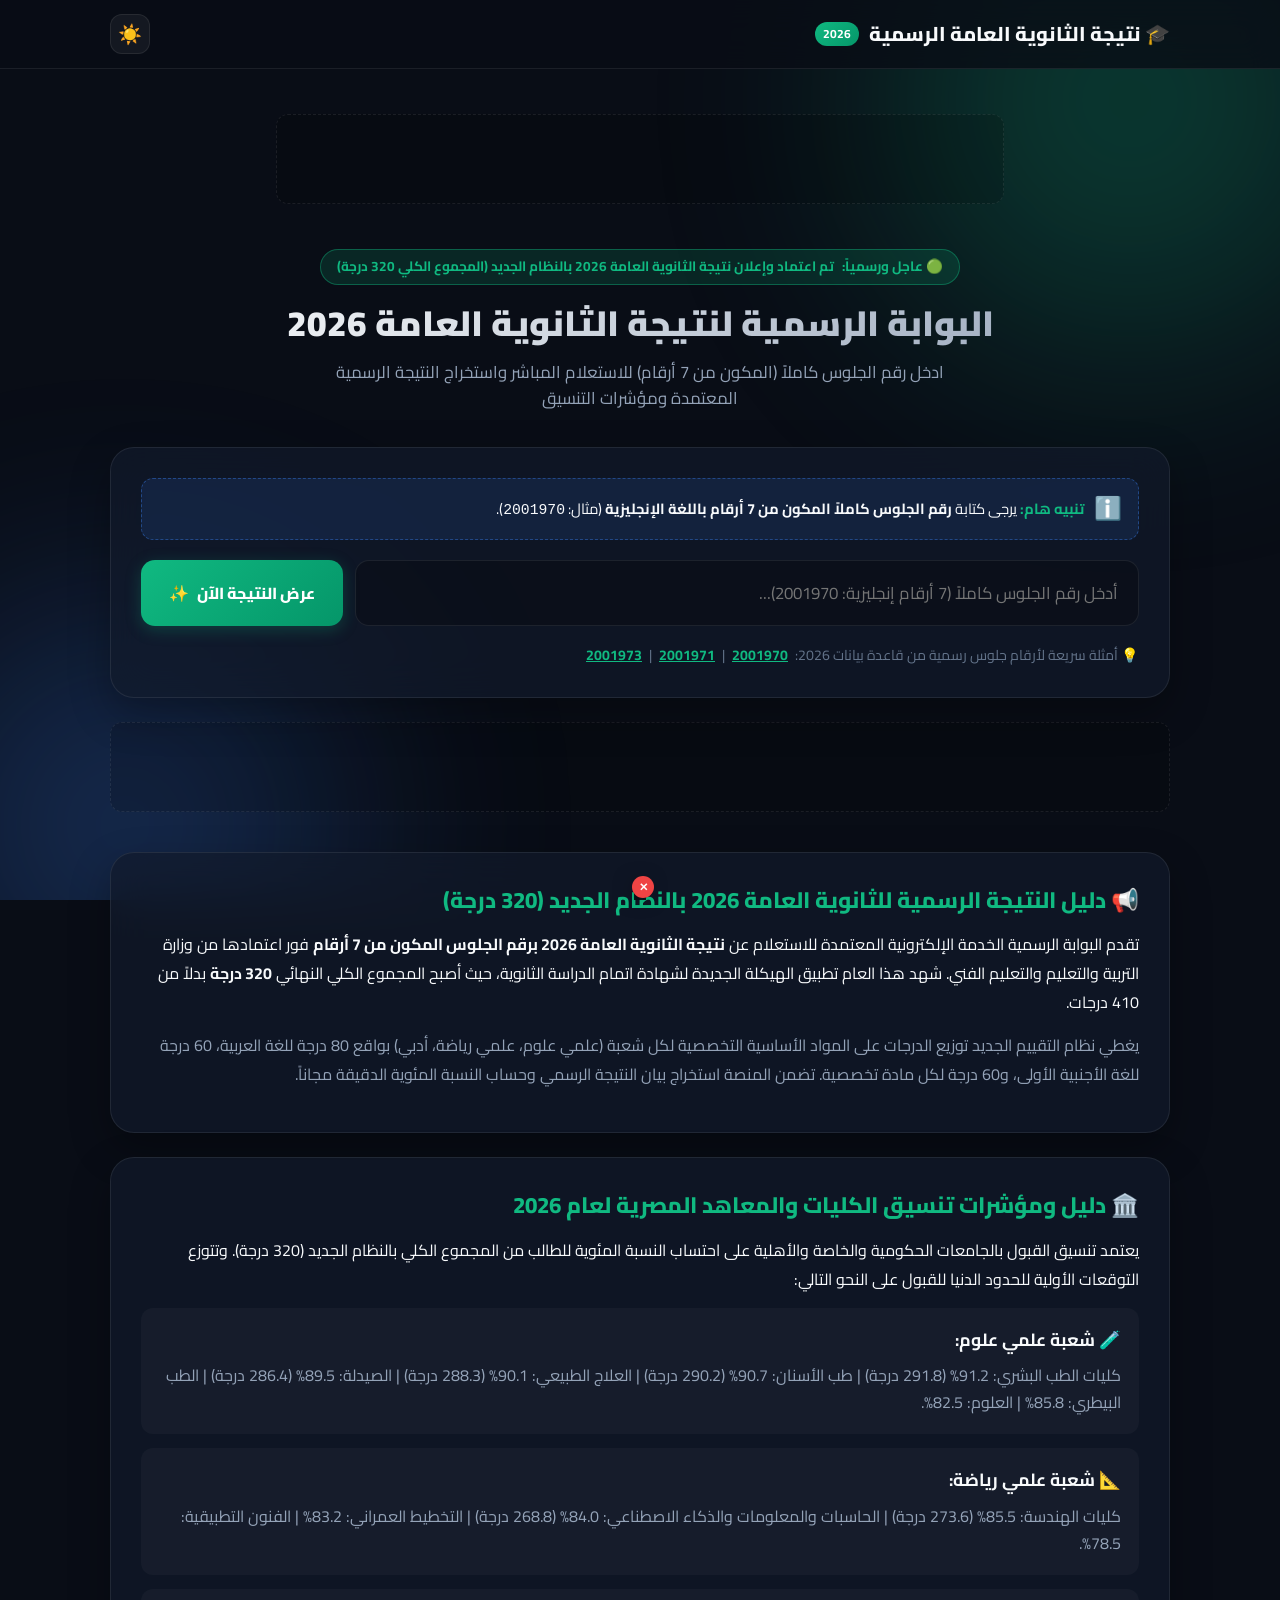
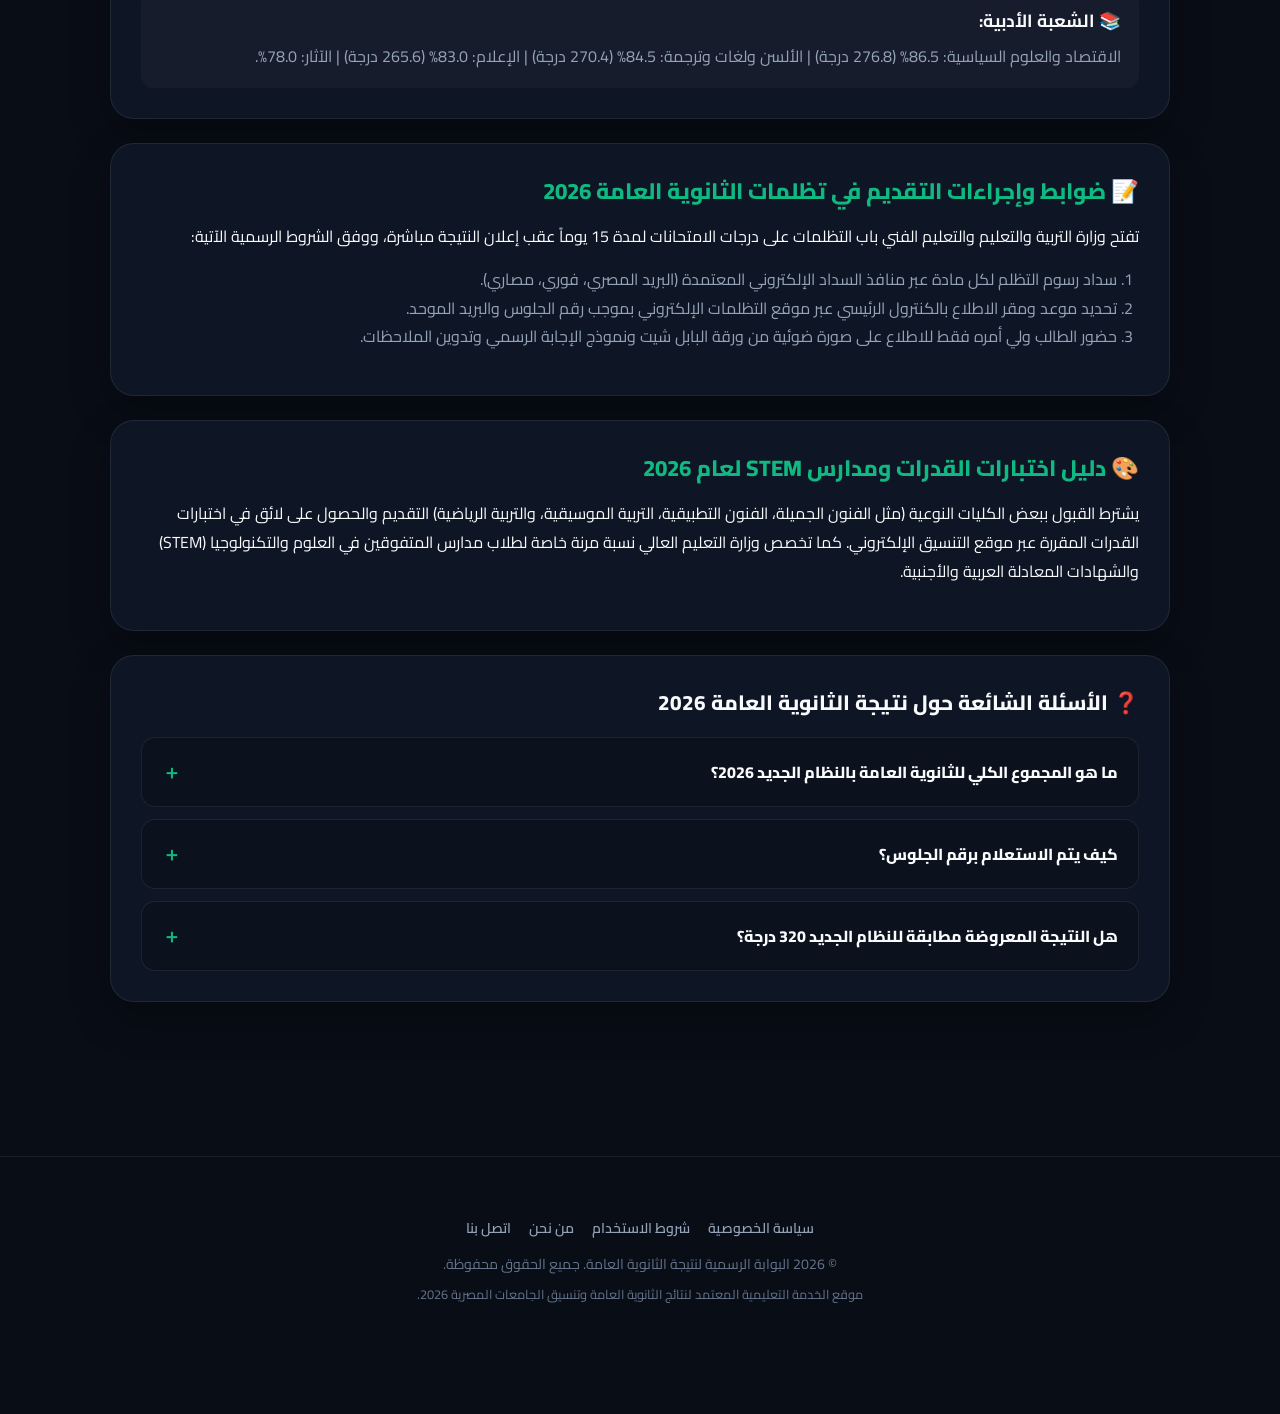
==== commit 21010f06: "Expand educational publisher content to 5 comprehensive sections to resolve Low Value Content and re" ====
--- a/index.html
+++ b/index.html
@@ -11,7 +11,7 @@
   <!-- Canonical URL for Primary Search Indexing -->
   <link rel="canonical" href="https://natiga.corexfitness.me/">
 
-  <!-- Google AdSense Account Meta Tag & Script -->
+  <!-- Google AdSense Account Meta Tag & Auto Ads Code -->
   <meta name="google-adsense-account" content="ca-pub-4060752768385192">
   <script async src="https://pagead2.googlesyndication.com/pagead/js/adsbygoogle.js?client=ca-pub-4060752768385192" crossorigin="anonymous"></script>
 
@@ -23,7 +23,7 @@
   <meta name="title" content="نتيجة الثانوية العامة 2026 الرسمية | برقم الجلوس النظام الجديد 320 درجة">
   <meta name="description" content="البوابة الرسمية لنتيجة الثانوية العامة 2026. استعلم الآن برقم الجلوس فقط (7 أرقام) عن الاسم الكامل والمدرسة وبيان الدرجات النهائي المعتمد بالنظام الجديد (320 درجة).">
   <meta name="keywords" content="نتيجة الثانوية العامة 2026, موقع نتيجة الثانوية العامة 2026, النتيجة الرسمية برقم الجلوس, درجات الثانوية العامة 320 درجة, استعلام نتيجة الثانوية برقم الجلوس">
-  <meta name="robots" content="index, follow">
+  <meta name="robots" content="index, follow, max-image-preview:large">
   <meta name="language" content="Arabic">
 
   <!-- Open Graph / Facebook -->
@@ -36,7 +36,7 @@
   <link rel="preconnect" href="https://fonts.googleapis.com">
   <link rel="preconnect" href="https://fonts.gstatic.com" crossorigin>
   <link href="https://fonts.googleapis.com/css2?family=Cairo:wght@300;400;600;700;800;900&family=Readex+Pro:wght@300;400;500;600;700" rel="stylesheet">
-  <link rel="stylesheet" href="css/style.css?v=2.1">
+  <link rel="stylesheet" href="css/style.css?v=2.5">
 </head>
 <body>
 
@@ -195,78 +195,104 @@
       </div>
     </section>
 
-    <!-- SECTION 3: SEO Rich Educational Articles & FAQ Section -->
-    <article class="glass-card seo-article-card" style="margin-top: 40px;">
-      <h2>📢 دليل النتيجة الرسمية للثانوية العامة 2026 بالنظام الجديد</h2>
-      <p>
-        يقدم موقعنا الخدمة الرسمية الكاملة للبحث والاستعلام المباشر عن <strong>نتيجة الثانوية العامة 2026 برقم الجلوس فقط (7 أرقام)</strong> فور اعتمدها رسمياً من وزارة التربية والتعليم والتعليم الفني. تم تحديث البوابة بالكامل وفقاً لنظام إعادة الهيكلة حيث المجموع الكلي <strong>320 درجة</strong>.
-      </p>
+    <!-- SECTION 3: COMPREHENSIVE EDUCATIONAL ARTICLES & PUBLISHER CONTENT FOR ADSENSE -->
+    <section class="seo-articles-section" style="margin-top: 40px;">
       
-      <p>
-        يمكن لجميع الطلاب وأولياء الأمور الاستعلام الفوري برقم الجلوس واستخراج بيان المجموع الرسمي المعتمد فوراً، بالإضافة إلى معرفة التنسيق المتوقع للقبول بالجامعات والمعاهد المصرية.
-      </p>
-
-      <hr style="border: 0; border-top: 1px solid var(--border-light); margin: 30px 0;">
-
-      <!-- Article 2: Guide to Tanseeq & Admission Thresholds -->
-      <h3 style="font-size: 1.25rem; font-weight: 800; color: var(--primary); margin-bottom: 12px;">🏛️ دليل تنسيق الكليات والمعاهد المصرية 2026</h3>
-      <p>
-        يعتمد التنسيق في النظام الحديث للثانوية العامة على حساب النسبة المئوية من المجموع الكلي (320 درجة). تشير التوقعات الأولية لمؤشرات القبول بالكليات لعام 2026 إلى الآتي:
-      </p>
-      <ul style="padding-right: 20px; line-height: 1.8; color: var(--text-secondary); margin-bottom: 16px;">
-        <li><strong>شعبة علمي علوم:</strong> الحد الأدنى المتوقع لكليات الطب البشري 91.2% (291.8 درجة)، وطب الأسنان 90.7%، والصيدلة والعلاج الطبيعي 89.5%.</li>
-        <li><strong>شعبة علمي رياضة:</strong> الحد الأدنى المتوقع لكليات الهندسة 85.5% (273.6 درجة)، وكلية الحاسبات والذكاء الاصطناعي 84.0%.</li>
-        <li><strong>الشعبة الأدبية:</strong> الحد الأدنى المتوقع لكليات الاقتصاد والعلوم السياسية 86.5% (276.8 درجة)، والألسن والإعلام 83.0%.</li>
-      </ul>
-
-      <hr style="border: 0; border-top: 1px solid var(--border-light); margin: 30px 0;">
+      <!-- Article 1: Official System & Grading Scale -->
+      <article class="glass-card seo-article-card" style="margin-bottom: 24px;">
+        <h2 style="font-size: 1.4rem; font-weight: 800; color: var(--primary); margin-bottom: 12px;">📢 دليل النتيجة الرسمية للثانوية العامة 2026 بالنظام الجديد (320 درجة)</h2>
+        <p style="line-height: 1.8; color: var(--text-main); margin-bottom: 14px;">
+          تقدم البوابة الرسمية الخدمة الإلكترونية المعتمدة للاستعلام عن <strong>نتيجة الثانوية العامة 2026 برقم الجلوس المكون من 7 أرقام</strong> فور اعتمادها من وزارة التربية والتعليم والتعليم الفني. شهد هذا العام تطبيق الهيكلة الجديدة لشهادة اتمام الدراسة الثانوية، حيث أصبح المجموع الكلي النهائي <strong>320 درجة</strong> بدلاً من 410 درجات.
+        </p>
+        <p style="line-height: 1.8; color: var(--text-secondary); margin-bottom: 14px;">
+          يغطي نظام التقييم الجديد توزيع الدرجات على المواد الأساسية التخصصية لكل شعبة (علمي علوم، علمي رياضة، أدبي) بواقع 80 درجة للغة العربية، 60 درجة للغة الأجنبية الأولى، و60 درجة لكل مادة تخصصية. تضمن المنصة استخراج بيان النتيجة الرسمي وحساب النسبة المئوية الدقيقة مجاناً.
+        </p>
+      </article>
+
+      <!-- Article 2: College Admission & Thresholds Guide -->
+      <article class="glass-card seo-article-card" style="margin-bottom: 24px;">
+        <h2 style="font-size: 1.4rem; font-weight: 800; color: var(--primary); margin-bottom: 12px;">🏛️ دليل ومؤشرات تنسيق الكليات والمعاهد المصرية لعام 2026</h2>
+        <p style="line-height: 1.8; color: var(--text-main); margin-bottom: 14px;">
+          يعتمد تنسيق القبول بالجامعات الحكومية والخاصة والأهلية على احتساب النسبة المئوية للطالب من المجموع الكلي بالنظام الجديد (320 درجة). وتتوزع التوقعات الأولية للحدود الدنيا للقبول على النحو التالي:
+        </p>
+        <div style="background: rgba(255,255,255,0.03); border-radius: 12px; padding: 18px; margin-bottom: 14px;">
+          <h3 style="font-size: 1.1rem; color: var(--text-main); margin-bottom: 8px;">🧪 شعبة علمي علوم:</h3>
+          <p style="color: var(--text-secondary); line-height: 1.7;">
+            كليات الطب البشري: 91.2% (291.8 درجة) | طب الأسنان: 90.7% (290.2 درجة) | العلاج الطبيعي: 90.1% (288.3 درجة) | الصيدلة: 89.5% (286.4 درجة) | الطب البيطري: 85.8% | العلوم: 82.5%.
+          </p>
+        </div>
+        <div style="background: rgba(255,255,255,0.03); border-radius: 12px; padding: 18px; margin-bottom: 14px;">
+          <h3 style="font-size: 1.1rem; color: var(--text-main); margin-bottom: 8px;">📐 شعبة علمي رياضة:</h3>
+          <p style="color: var(--text-secondary); line-height: 1.7;">
+            كليات الهندسة: 85.5% (273.6 درجة) | الحاسبات والمعلومات والذكاء الاصطناعي: 84.0% (268.8 درجة) | التخطيط العمراني: 83.2% | الفنون التطبيقية: 78.5%.
+          </p>
+        </div>
+        <div style="background: rgba(255,255,255,0.03); border-radius: 12px; padding: 18px;">
+          <h3 style="font-size: 1.1rem; color: var(--text-main); margin-bottom: 8px;">📚 الشعبة الأدبية:</h3>
+          <p style="color: var(--text-secondary); line-height: 1.7;">
+            الاقتصاد والعلوم السياسية: 86.5% (276.8 درجة) | الألسن ولغات وترجمة: 84.5% (270.4 درجة) | الإعلام: 83.0% (265.6 درجة) | الآثار: 78.0%.
+          </p>
+        </div>
+      </article>
 
       <!-- Article 3: Re-checking and Appeals Guide -->
-      <h3 style="font-size: 1.25rem; font-weight: 800; color: var(--primary); margin-bottom: 12px;">📝 خطوات وإجراءات التظلم على درجات الثانوية العامة 2026</h3>
-      <p>
-        تتيح وزارة التربية والتعليم والتعليم الفني التقديم على تظلمات مواد الثانوية العامة إلكترونياً فور إعلان النتيجة وفق الضوابط التالية:
-      </p>
-      <ol style="padding-right: 20px; line-height: 1.8; color: var(--text-secondary); margin-bottom: 16px;">
-        <li>سداد رسوم التظلم للمادة الواحدة من خلال منافذ الدفع الإلكتروني المعتمدة (فوري، البريد المصري، مصاري).</li>
-        <li>الدخول على موقع تظلمات الثانوية العامة الرسمي وتسجيل رقم الجلوس والرق الرقمي واختيار المواد.</li>
-        <li>حضور الطالب ومقره المقر المحدد للاطلاع على صورة من كراسة البابل شيت ومطابقتها مع نموذج الإجابة.</li>
-      </ol>
+      <article class="glass-card seo-article-card" style="margin-bottom: 24px;">
+        <h2 style="font-size: 1.4rem; font-weight: 800; color: var(--primary); margin-bottom: 12px;">📝 ضوابط وإجراءات التقديم في تظلمات الثانوية العامة 2026</h2>
+        <p style="line-height: 1.8; color: var(--text-main); margin-bottom: 14px;">
+          تفتح وزارة التربية والتعليم والتعليم الفني باب التظلمات على درجات الامتحانات لمدة 15 يوماً عقب إعلان النتيجة مباشرة، ووفق الشروط الرسمية الآتية:
+        </p>
+        <ol style="padding-right: 22px; line-height: 1.8; color: var(--text-secondary); margin-bottom: 14px;">
+          <li>سداد رسوم التظلم لكل مادة عبر منافذ السداد الإلكتروني المعتمدة (البريد المصري، فوري، مصاري).</li>
+          <li>تحديد موعد ومقر الاطلاع بالكنترول الرئيسي عبر موقع التظلمات الإلكتروني بموجب رقم الجلوس والبريد الموحد.</li>
+          <li>حضور الطالب ولي أمره فقط للاطلاع على صورة ضوئية من ورقة البابل شيت ونموذج الإجابة الرسمي وتدوين الملاحظات.</li>
+        </ol>
+      </article>
+
+      <!-- Article 4: Aptitude Tests & STEM Schools Guide -->
+      <article class="glass-card seo-article-card" style="margin-bottom: 24px;">
+        <h2 style="font-size: 1.4rem; font-weight: 800; color: var(--primary); margin-bottom: 12px;">🎨 دليل اختبارات القدرات ومدارس STEM لعام 2026</h2>
+        <p style="line-height: 1.8; color: var(--text-main); margin-bottom: 14px;">
+          يشترط القبول ببعض الكليات النوعية (مثل الفنون الجميلة، الفنون التطبيقية، التربية الموسيقية، والتربية الرياضية) التقديم والحصول على لائق في اختبارات القدرات المقررة عبر موقع التنسيق الإلكتروني. كما تخصص وزارة التعليم العالي نسبة مرنة خاصة لطلاب مدارس المتفوقين في العلوم والتكنولوجيا (STEM) والشهادات المعادلة العربية والأجنبية.
+        </p>
+      </article>
 
       <!-- FAQ Accordion -->
-      <h3 style="font-size: 1.3rem; font-weight: 800; margin: 30px 0 16px 0;">❓ الأسئلة الشائعة حول نتيجة الثانوية العامة 2026</h3>
-      
-      <div class="faq-accordion">
-        <div class="faq-item">
-          <button class="faq-question">
-            <span>ما هو المجموع الكلي للثانوية العامة بالنظام الجديد 2026؟</span>
-            <span class="faq-icon">＋</span>
-          </button>
-          <div class="faq-answer">
-            المجموع الكلي بالنظام الجديد هو 320 درجة، مقسمة على 5 مواد أساسية لكل شعبة (اللغة العربية 80 درجة، اللغة الأجنبية الأولى 60 درجة، و3 مواد تخصية بقيمة 60 درجة لكل مادة).
-          </div>
-        </div>
-
-        <div class="faq-item">
-          <button class="faq-question">
-            <span>كيف يتم الاستعلام برقم الجلوس؟</span>
-            <span class="faq-icon">＋</span>
-          </button>
-          <div class="faq-answer">
-            اكتب رقم الجلوس كاملاً المكون من 7 أرقام باللغة الإنجليزية في خانة البحث ثم اضغط على "عرض النتيجة الآن" ليتم إظهار نتيجة الطالب المعتمدة وحاسبة الكليات المتاحة مباشرة.
-          </div>
-        </div>
-
-        <div class="faq-item">
-          <button class="faq-question">
-            <span>هل النتيجة المعروضة مطابقة للنظام الجديد 320 درجة؟</span>
-            <span class="faq-icon">＋</span>
-          </button>
-          <div class="faq-answer">
-            نعم، جميع الدرجات والنسب المئوية ومؤشرات التنسيق محسبة بالكامل بناءً على لائحة إعادة هيكلة الثانوية العامة والمجموع الكلي 320 درجة.
-          </div>
-        </div>
-      </div>
-    </article>
+      <article class="glass-card seo-article-card">
+        <h3 style="font-size: 1.3rem; font-weight: 800; margin-bottom: 16px;">❓ الأسئلة الشائعة حول نتيجة الثانوية العامة 2026</h3>
+        
+        <div class="faq-accordion">
+          <div class="faq-item">
+            <button class="faq-question">
+              <span>ما هو المجموع الكلي للثانوية العامة بالنظام الجديد 2026؟</span>
+              <span class="faq-icon">＋</span>
+            </button>
+            <div class="faq-answer">
+              المجموع الكلي بالنظام الجديد هو 320 درجة، مقسمة على 5 مواد أساسية لكل شعبة (اللغة العربية 80 درجة، اللغة الأجنبية الأولى 60 درجة، و3 مواد تخصصية بقيمة 60 درجة لكل مادة).
+            </div>
+          </div>
+
+          <div class="faq-item">
+            <button class="faq-question">
+              <span>كيف يتم الاستعلام برقم الجلوس؟</span>
+              <span class="faq-icon">＋</span>
+            </button>
+            <div class="faq-answer">
+              اكتب رقم الجلوس كاملاً المكون من 7 أرقام باللغة الإنجليزية في خانة البحث ثم اضغط على "عرض النتيجة الآن" ليتم إظهار نتيجة الطالب المعتمدة وحاسبة الكليات المتاحة مباشرة.
+            </div>
+          </div>
+
+          <div class="faq-item">
+            <button class="faq-question">
+              <span>هل النتيجة المعروضة مطابقة للنظام الجديد 320 درجة؟</span>
+              <span class="faq-icon">＋</span>
+            </button>
+            <div class="faq-answer">
+              نعم، جميع الدرجات والنسب المئوية ومؤشرات التنسيق محسبة بالكامل بناءً على لائحة إعادة هيكلة الثانوية العامة والمجموع الكلي 320 درجة.
+            </div>
+          </div>
+        </div>
+      </article>
+    </section>
 
   </main>
 
@@ -369,6 +395,6 @@
   <script src="js/data2.js"></script>
   <script src="js/data3.js"></script>
   <script src="js/seo-schema.js"></script>
-  <script src="js/app.js?v=2.3"></script>
+  <script src="js/app.js?v=2.5"></script>
 </body>
 </html>
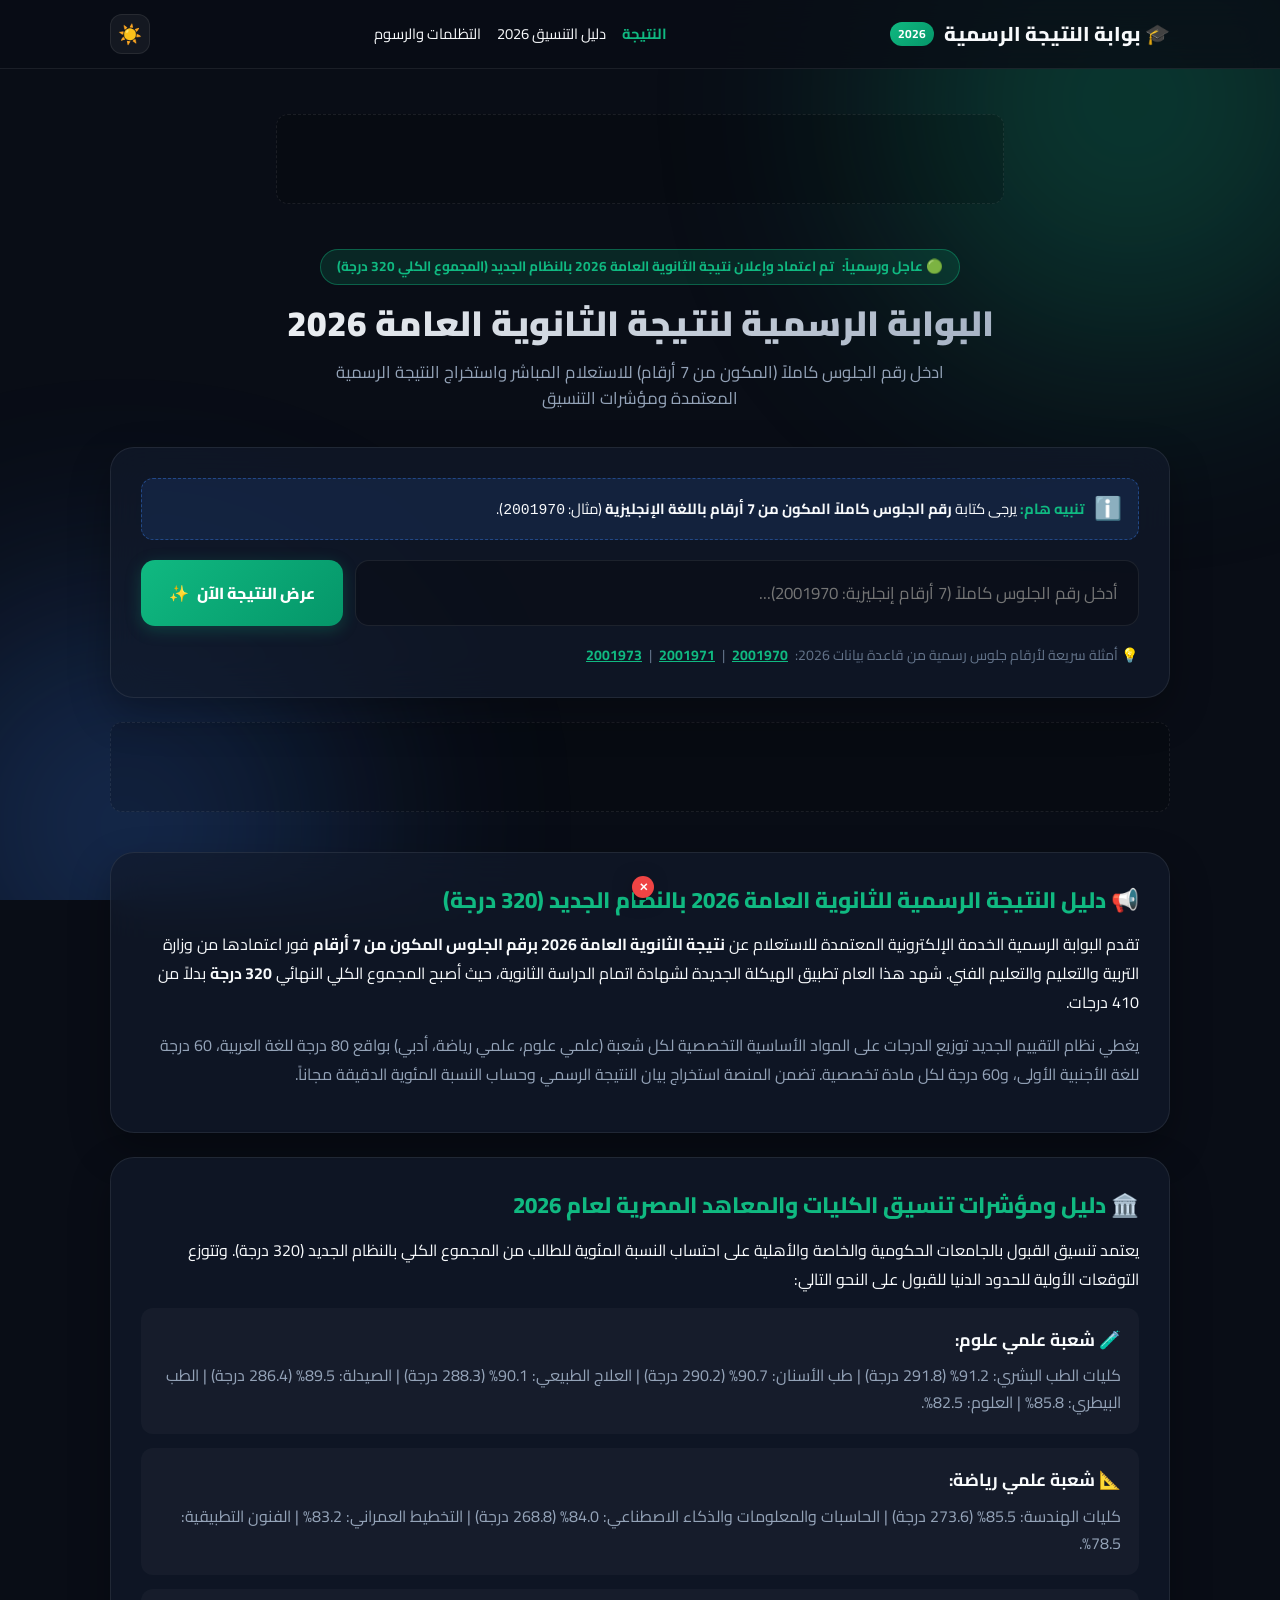
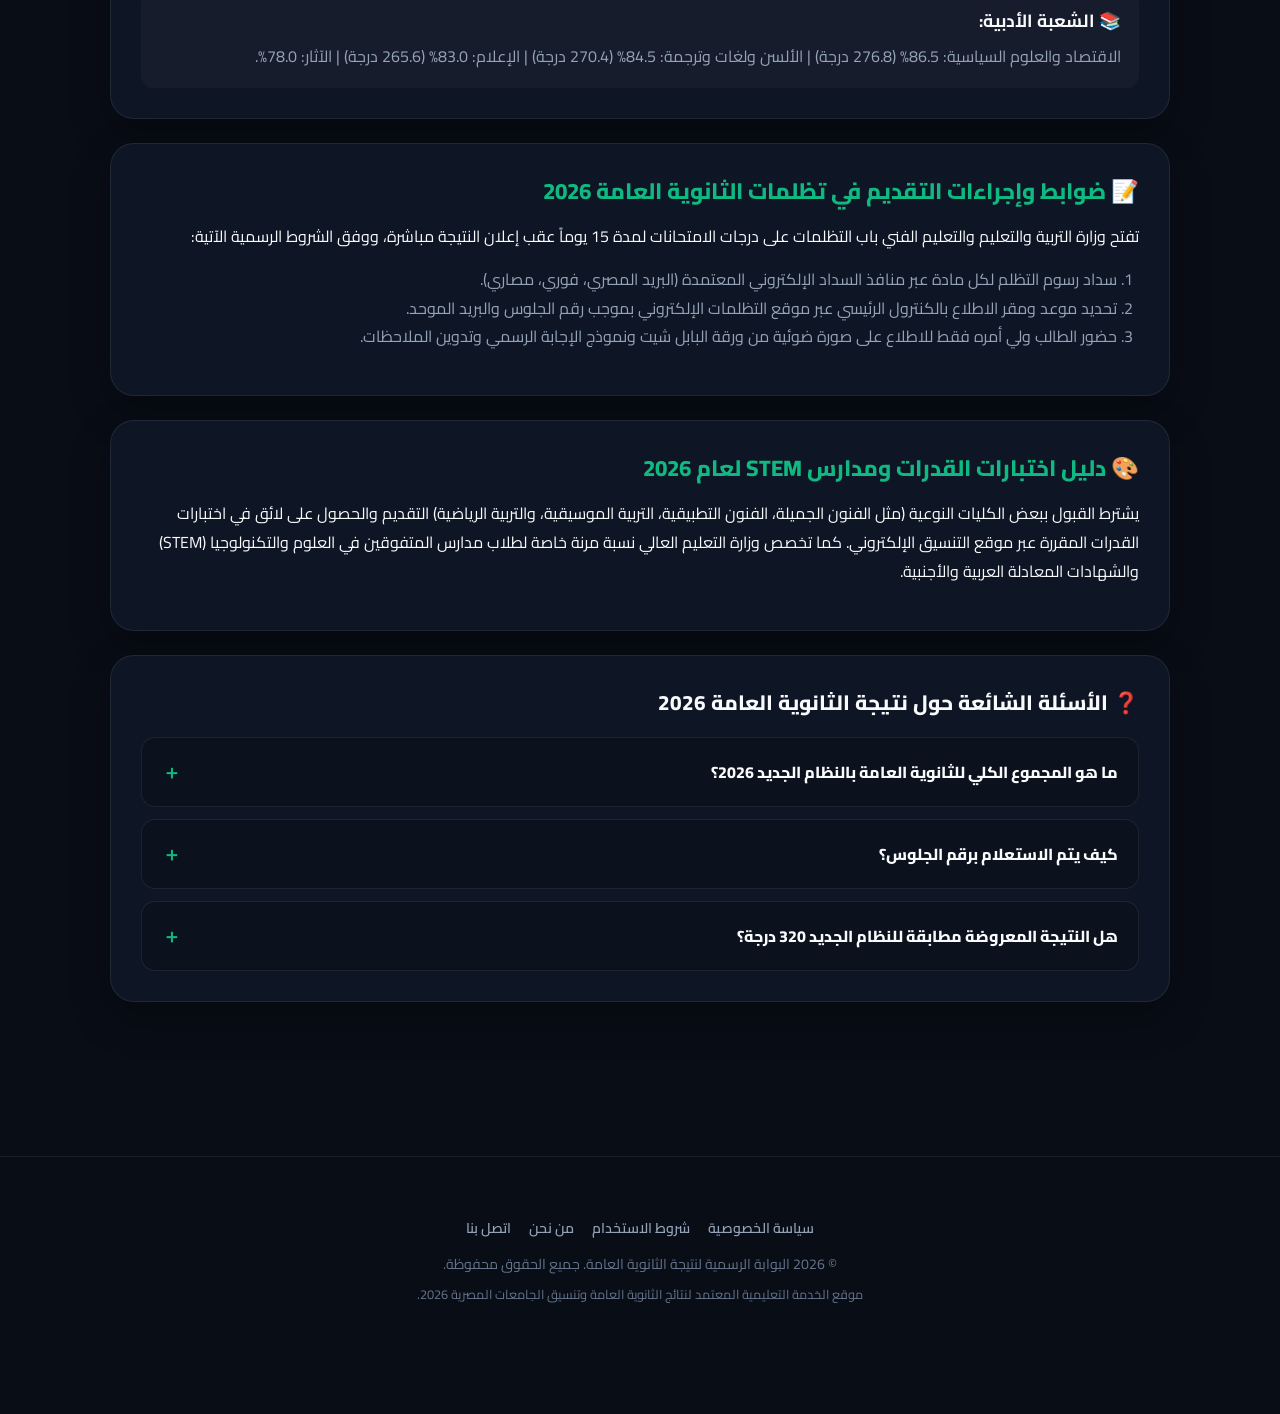
==== commit a2aeb8db: "Transform portal into a full multi-page publisher site with dedicated standalone article pages for T" ====
--- a/index.html
+++ b/index.html
@@ -49,10 +49,15 @@
   <!-- Navigation Bar -->
   <nav class="navbar">
     <div class="nav-container">
-      <a href="#" class="brand-logo">
-        <span>🎓 نتيجة الثانوية العامة الرسمية</span>
+      <a href="index.html" class="brand-logo">
+        <span>🎓 بوابة النتيجة الرسمية</span>
         <span class="brand-badge">2026</span>
       </a>
+      <div class="nav-links" style="display:flex; gap:16px; align-items:center;">
+        <a href="index.html" style="color:var(--primary); font-weight:bold; text-decoration:none; font-size:0.92rem;">النتيجة</a>
+        <a href="tanseeq-2026.html" style="color:var(--text-main); text-decoration:none; font-size:0.92rem;">دليل التنسيق 2026</a>
+        <a href="tazalomat-2026.html" style="color:var(--text-main); text-decoration:none; font-size:0.92rem;">التظلمات والرسوم</a>
+      </div>
       <div class="nav-actions">
         <button id="themeToggleBtn" class="theme-toggle-btn" title="تبديل المظهر">
           <span id="themeIcon">☀️</span>
@@ -60,6 +65,7 @@
       </div>
     </div>
   </nav>
+
 
   <!-- Top Ad Banner Space (Banner 728x90) -->
   <div class="container" style="padding-bottom: 0;">
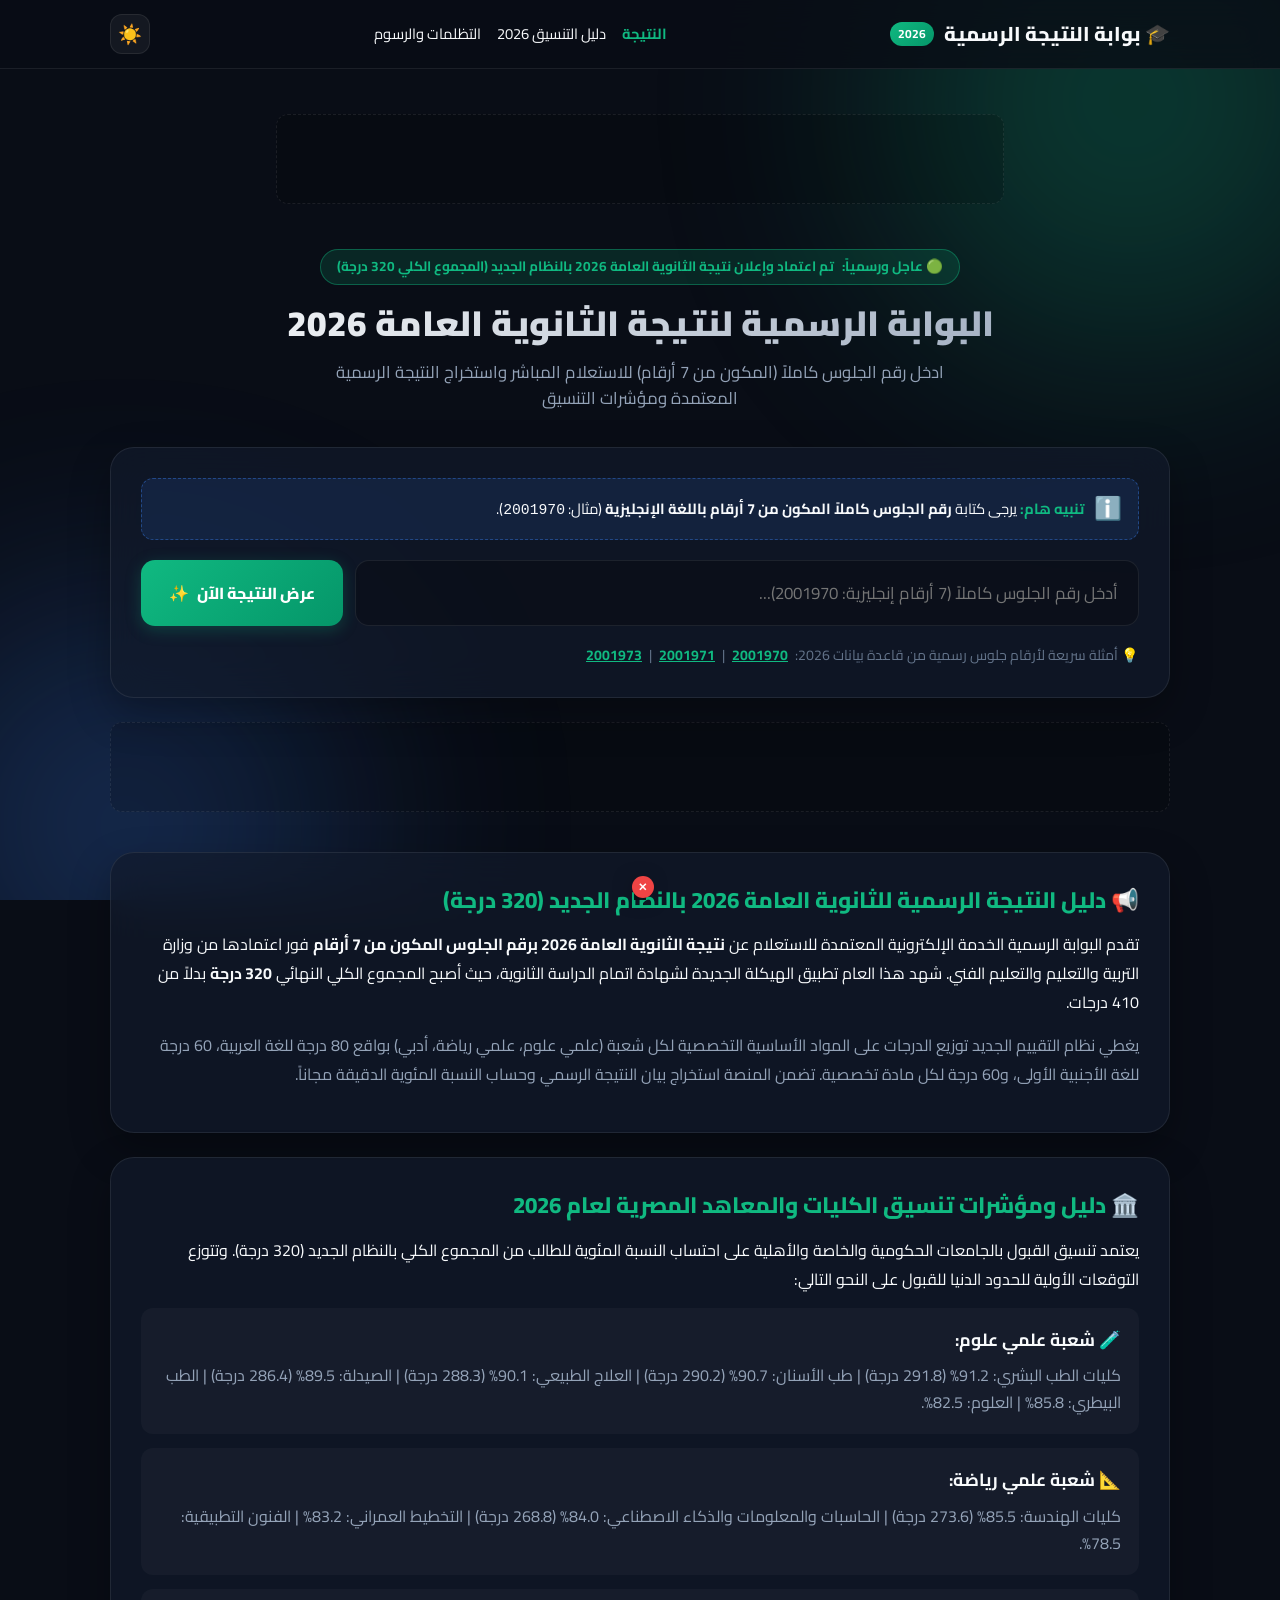
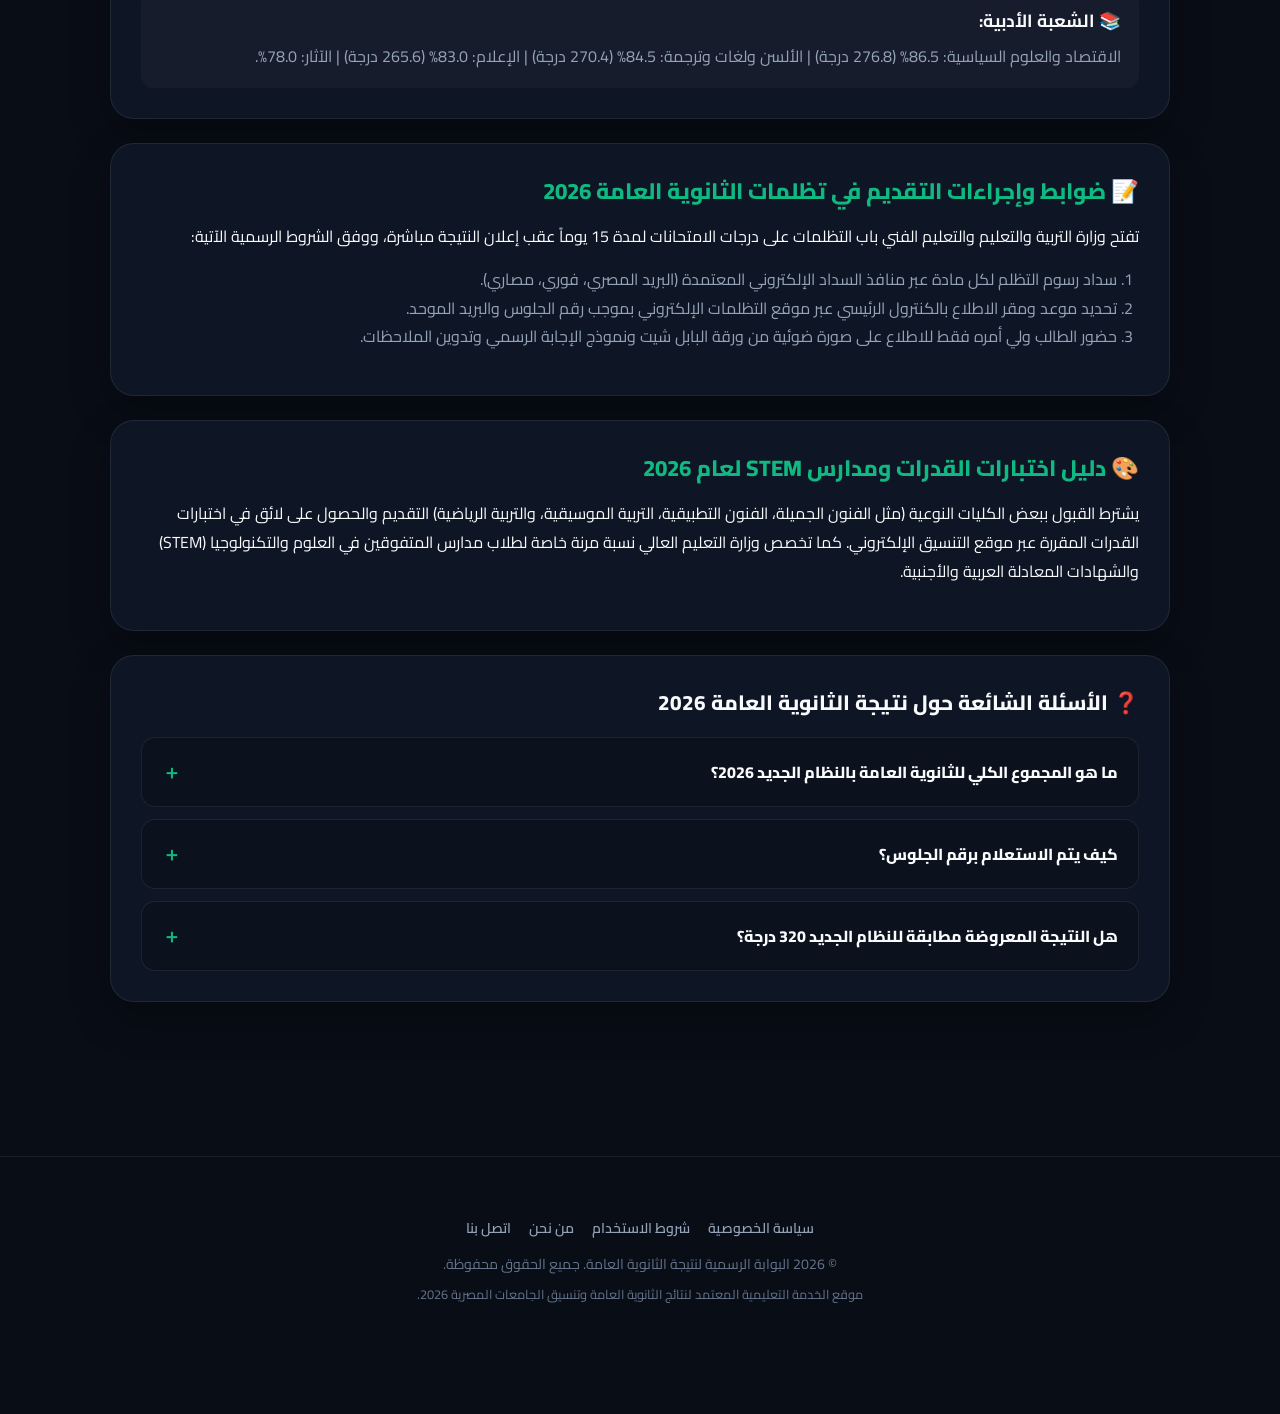
==== commit 3e5550ff: "Deploy multi-page subfolder structure for Tanseeq and Tazalomat to guarantee 100% AdSense indexing a" ====
--- a/index.html
+++ b/index.html
@@ -55,8 +55,8 @@
       </a>
       <div class="nav-links" style="display:flex; gap:16px; align-items:center;">
         <a href="index.html" style="color:var(--primary); font-weight:bold; text-decoration:none; font-size:0.92rem;">النتيجة</a>
-        <a href="tanseeq-2026.html" style="color:var(--text-main); text-decoration:none; font-size:0.92rem;">دليل التنسيق 2026</a>
-        <a href="tazalomat-2026.html" style="color:var(--text-main); text-decoration:none; font-size:0.92rem;">التظلمات والرسوم</a>
+        <a href="tanseeq/" style="color:var(--text-main); text-decoration:none; font-size:0.92rem;">دليل التنسيق 2026</a>
+        <a href="tazalomat/" style="color:var(--text-main); text-decoration:none; font-size:0.92rem;">التظلمات والرسوم</a>
       </div>
       <div class="nav-actions">
         <button id="themeToggleBtn" class="theme-toggle-btn" title="تبديل المظهر">
